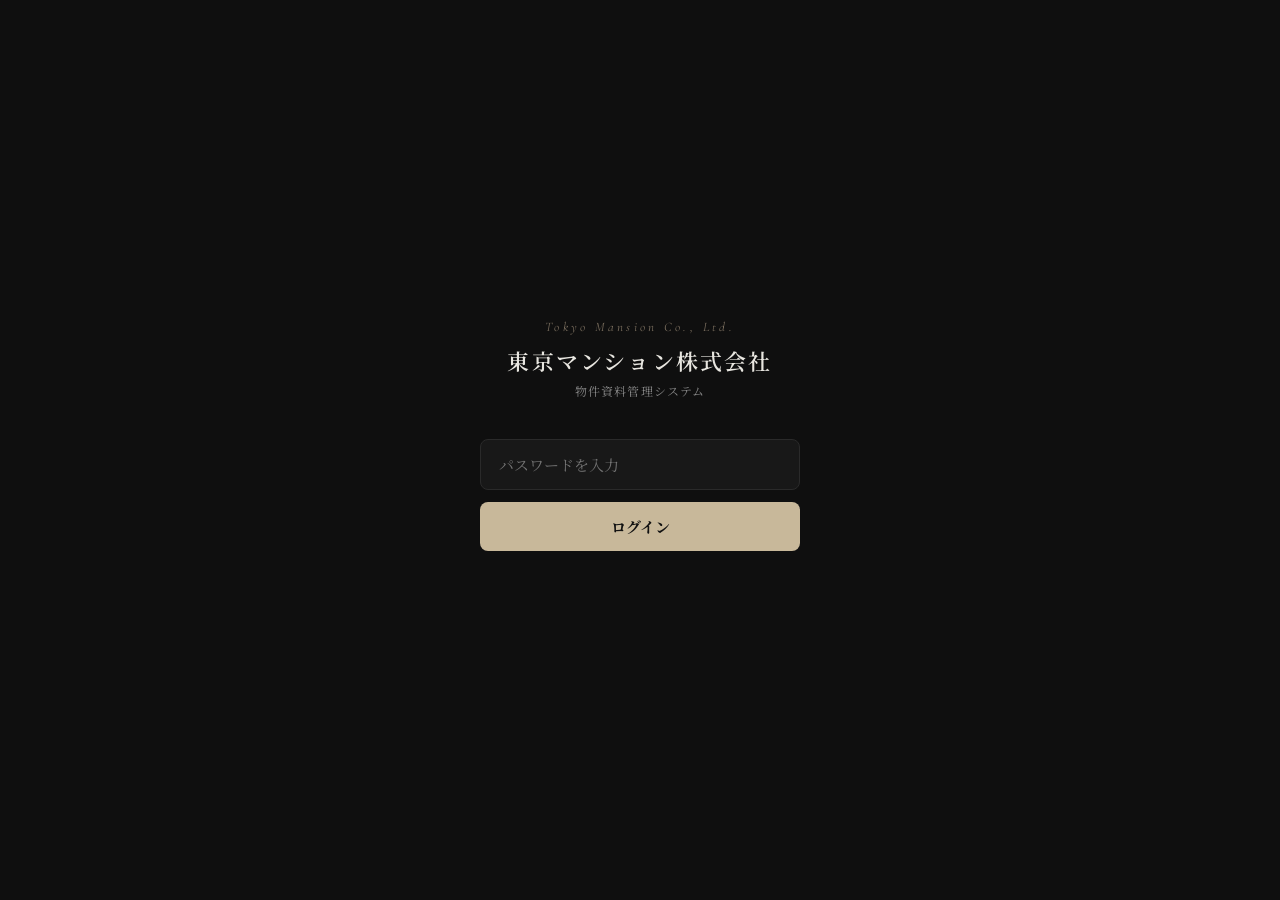
==== index.html @ 8d05dc9c "新Supabase接続とtkms-mansion-*テーブル名に更新" ====
<!DOCTYPE html>
<html lang="ja">
<head>
<meta charset="UTF-8">
<meta name="viewport" content="width=device-width, initial-scale=1.0">
<title>管理画面 — 東京マンション株式会社</title>
<link href="https://fonts.googleapis.com/css2?family=Noto+Serif+JP:wght@300;400;600;700&family=Cormorant+Garamond:ital,wght@0,300;0,400;1,300;1,400&display=swap" rel="stylesheet">
<style>
*{box-sizing:border-box;margin:0;padding:0}
:root{--bg:#0f0f0f;--surface:#181818;--surface2:#222;--border:#2a2a2a;--gold:#c8b89a;--gold-dim:#7a6e5e;--text:#e8e6e0;--text-dim:#888;--green:#4caf7d;--red:#e07070}
body{background:var(--bg);font-family:'Noto Serif JP','游明朝',serif;color:var(--text);min-height:100vh}
#pw-screen{position:fixed;inset:0;background:var(--bg);display:flex;flex-direction:column;align-items:center;justify-content:center;z-index:999;padding:24px}
.pw-logo{font-family:'Cormorant Garamond',serif;font-style:italic;font-size:13px;color:var(--gold-dim);letter-spacing:0.25em;margin-bottom:10px}
.pw-name{font-size:22px;font-weight:600;letter-spacing:0.1em;margin-bottom:6px}
.pw-sub{font-size:12px;color:var(--text-dim);letter-spacing:0.1em;margin-bottom:40px}
.pw-box{width:100%;max-width:320px;display:flex;flex-direction:column;gap:12px}
.pw-input{background:var(--surface);border:1px solid var(--border);border-radius:8px;padding:14px 18px;font-size:15px;color:var(--text);font-family:inherit;outline:none}
.pw-input:focus{border-color:var(--gold-dim)}
.pw-btn{background:var(--gold);border:none;border-radius:8px;padding:14px;font-size:15px;color:#111;font-family:inherit;font-weight:700;cursor:pointer}
.pw-btn:hover{opacity:0.88}
.pw-err{font-size:13px;color:var(--red);text-align:center;min-height:18px}
#app{display:none;flex-direction:column;min-height:100vh}
#topbar{background:#111;border-bottom:1px solid var(--border);padding:0 24px;height:54px;display:flex;align-items:center;justify-content:space-between;position:sticky;top:0;z-index:50}
.topbar-jp{font-size:14px;font-weight:600;letter-spacing:0.08em}
.topbar-right{display:flex;gap:10px}
.btn-new{background:var(--gold);border:none;border-radius:6px;padding:8px 18px;font-size:13px;color:#111;font-family:inherit;font-weight:700;cursor:pointer}
.btn-new:hover{opacity:0.88}
.btn-logout{background:none;border:1px solid var(--border);border-radius:6px;padding:8px 14px;font-size:12px;color:var(--text-dim);font-family:inherit;cursor:pointer}
.btn-logout:hover{border-color:var(--text-dim);color:var(--text)}
#main{flex:1;padding:28px 24px}
.sec-label{font-size:11px;color:var(--gold-dim);letter-spacing:0.2em;margin-bottom:18px;font-style:italic}
#prop-grid{display:grid;grid-template-columns:repeat(auto-fill,minmax(260px,1fr));gap:14px}
.prop-card{background:var(--surface);border:1px solid var(--border);border-radius:10px;padding:18px;display:flex;flex-direction:column;gap:8px}
.prop-card:hover{border-color:var(--gold-dim)}
.prop-name{font-size:15px;font-weight:600;letter-spacing:0.05em}
.prop-meta{font-size:11px;color:var(--text-dim);display:flex;flex-direction:column;gap:3px}
.prop-actions{display:flex;gap:8px;margin-top:4px}
.btn-url{background:var(--surface2);border:1px solid var(--border);border-radius:5px;padding:5px 12px;font-size:11px;color:var(--text-dim);font-family:inherit;cursor:pointer}
.btn-url:hover{border-color:var(--gold-dim);color:var(--gold)}
.btn-del{background:none;border:1px solid var(--border);border-radius:5px;padding:5px 12px;font-size:11px;color:var(--text-dim);font-family:inherit;cursor:pointer}
.btn-del:hover{border-color:var(--red);color:var(--red)}
.empty{color:var(--text-dim);font-size:14px;padding:40px 0;text-align:center;grid-column:1/-1}
#overlay{position:fixed;inset:0;background:rgba(0,0,0,0.75);z-index:200;display:none;align-items:flex-start;justify-content:center;padding:20px;overflow-y:auto}
#overlay.open{display:flex}
#modal{background:var(--surface);border:1px solid var(--border);border-radius:14px;width:100%;max-width:560px;padding:28px;margin:auto;display:flex;flex-direction:column;gap:16px}
.modal-title{font-size:17px;font-weight:600;letter-spacing:0.06em}
.modal-sub{font-size:12px;color:var(--text-dim);margin-top:-10px}
.f-label{font-size:12px;color:var(--text-dim);letter-spacing:0.08em;margin-bottom:6px;display:block}
.f-input{width:100%;background:var(--bg);border:1px solid var(--border);border-radius:7px;padding:11px 14px;font-size:14px;color:var(--text);font-family:inherit;outline:none}
.f-input:focus{border-color:var(--gold-dim)}
.f-hint{font-size:11px;color:var(--text-dim);margin-top:5px}
.dz{border:2px dashed var(--border);border-radius:10px;padding:22px;text-align:center;cursor:pointer;position:relative;transition:border-color 0.2s}
.dz:hover,.dz.over{border-color:var(--gold-dim);background:rgba(200,184,154,0.04)}
.dz input[type=file]{position:absolute;inset:0;opacity:0;cursor:pointer;width:100%;height:100%}
.dz-icon{font-size:22px;margin-bottom:8px}
.dz-text{font-size:13px;color:var(--text-dim)}
.dz-text strong{color:var(--gold);display:block;font-size:11px;margin-top:3px}
.badge{display:none;background:var(--surface2);border-radius:6px;padding:7px 12px;font-size:12px;color:var(--green);margin-top:8px}
.badge.show{display:block}
.status-wrap{display:none;flex-direction:column;gap:8px;background:var(--bg);border-radius:8px;padding:14px}
.s-row{display:flex;align-items:center;gap:10px;font-size:13px;color:var(--text-dim)}
.s-dot{width:8px;height:8px;border-radius:50%;background:var(--border);flex-shrink:0;transition:background 0.3s}
.s-dot.active{background:var(--gold);animation:pulse 1s infinite}
.s-dot.done{background:var(--green)}
.s-dot.error{background:var(--red)}
@keyframes pulse{0%,100%{opacity:1}50%{opacity:0.4}}
.prog-wrap{display:none;margin-top:8px}
.prog-wrap.show{display:block}
.prog-bg{background:var(--border);border-radius:99px;height:4px;overflow:hidden}
.prog-fill{height:100%;border-radius:99px;background:linear-gradient(90deg,var(--gold-dim),var(--gold));width:0%;transition:width 0.5s ease}
.prog-lbl{font-size:11px;color:var(--gold-dim);letter-spacing:0.06em;margin-top:5px;text-align:right}
.modal-actions{display:flex;gap:10px}
.btn-gen{flex:1;background:var(--gold);border:none;border-radius:8px;padding:13px;font-size:14px;color:#111;font-family:inherit;font-weight:700;cursor:pointer;letter-spacing:0.08em}
.btn-gen:hover{opacity:0.88}
.btn-gen:disabled{opacity:0.4;cursor:default}
.btn-cancel{background:none;border:1px solid var(--border);border-radius:8px;padding:13px 18px;font-size:13px;color:var(--text-dim);font-family:inherit;cursor:pointer}
.btn-cancel:hover{border-color:var(--text-dim);color:var(--text)}
.result{display:none;background:var(--bg);border:1px solid var(--green);border-radius:8px;padding:14px;flex-direction:column;gap:10px}
.result.show{display:flex}
.result-title{font-size:13px;color:var(--green);letter-spacing:0.06em}
.result-url{font-size:12px;color:var(--text-dim);word-break:break-all;background:var(--surface2);padding:8px 10px;border-radius:5px;font-family:monospace}
.btn-copy{background:var(--green);border:none;border-radius:6px;padding:8px 16px;font-size:12px;color:#fff;font-family:inherit;font-weight:700;cursor:pointer}
#toast{position:fixed;bottom:28px;left:50%;transform:translateX(-50%) translateY(16px);background:#222;border:1px solid var(--border);border-radius:8px;padding:11px 22px;font-size:13px;color:var(--text);opacity:0;transition:all 0.3s;z-index:500;pointer-events:none;white-space:nowrap}
#toast.show{opacity:1;transform:translateX(-50%) translateY(0)}
@media(max-width:600px){#topbar{padding:0 16px}#main{padding:20px 16px}#modal{padding:20px 16px}#prop-grid{grid-template-columns:1fr}}
</style>
</head>
<body>

<div id="pw-screen">
  <div class="pw-logo">Tokyo Mansion Co., Ltd.</div>
  <div class="pw-name">東京マンション株式会社</div>
  <div class="pw-sub">物件資料管理システム</div>
  <div class="pw-box">
    <input class="pw-input" type="password" id="pw-input" placeholder="パスワードを入力">
    <button class="pw-btn" id="pw-btn">ログイン</button>
    <div class="pw-err" id="pw-err"></div>
  </div>
</div>

<div id="app">
  <div id="topbar">
    <div class="topbar-jp">東京マンション株式会社</div>
    <div class="topbar-right">
      <button class="btn-new" id="btn-new">＋ 新規作成</button>
      <button class="btn-logout" id="btn-logout">ログアウト</button>
    </div>
  </div>
  <div id="main">
    <div class="sec-label">Property List — 物件一覧</div>
    <div id="prop-grid"><div class="empty">読み込み中…</div></div>
  </div>
</div>

<div id="overlay">
  <div id="modal">
    <div class="modal-title">新規物件資料を作成</div>
    <div class="modal-sub">参考ページURLから写真・物件情報を取得し、高品質なLP資料を自動生成します</div>

    <div>
      <label class="f-label">① 参考ページURL <span style="color:var(--red)">*必須</span></label>
      <input class="f-input" type="url" id="prop-url" placeholder="https://tokyomansions.jp/... または https://suumo.jp/...">
      <div class="f-hint">御社HP・SUUMOなどの物件詳細ページ（写真・物件情報を自動取得）</div>
    </div>

    <div>
      <label class="f-label">② マイソク <span style="color:var(--text-dim)">（任意）</span></label>
      <div class="dz" id="dz-m">
        <input type="file" id="f-maisoku" accept=".pdf,image/*">
        <div class="dz-icon">📄</div>
        <div class="dz-text">クリックまたはドラッグ＆ドロップ<strong>PDF / JPG / PNG</strong></div>
      </div>
      <div class="badge" id="badge-m"></div>
      <div class="f-hint">未アップロードの場合、参考ページの情報をAIが整理します</div>
    </div>

    <div>
      <label class="f-label">③ 間取り図 <span style="color:var(--text-dim)">（任意）</span></label>
      <div class="dz" id="dz-f">
        <input type="file" id="f-madori" accept="image/*">
        <div class="dz-icon">📐</div>
        <div class="dz-text">クリックまたはドラッグ＆ドロップ<strong>JPG / PNG</strong></div>
      </div>
      <div class="badge" id="badge-f"></div>
      <div class="f-hint">未アップロードの場合、参考ページから間取り画像を自動取得します</div>
    </div>

    <div class="status-wrap" id="status-wrap">
      <div class="s-row"><div class="s-dot" id="d1"></div><span id="l1">参考ページを取得中…</span></div>
      <div class="s-row"><div class="s-dot" id="d2"></div><span id="l2">写真・物件情報を抽出中…</span></div>
      <div class="s-row"><div class="s-dot" id="d3"></div><span id="l3">AIが資料を生成中…</span></div>
      <div class="s-row"><div class="s-dot" id="d4"></div><span id="l4">Supabaseに保存中…</span></div>
      <div class="prog-wrap" id="prog-wrap">
        <div class="prog-bg"><div class="prog-fill" id="prog-fill"></div></div>
        <div class="prog-lbl" id="prog-lbl"></div>
      </div>
    </div>

    <div class="modal-actions">
      <button class="btn-cancel" id="btn-cancel">キャンセル</button>
      <button class="btn-gen" id="btn-gen">✦ AI生成を開始</button>
    </div>

    <div class="result" id="result">
      <div class="result-title">✓ 生成完了！顧客に送るURLをコピーしてください</div>
      <div class="result-url" id="result-url"></div>
      <button class="btn-copy" id="btn-copy">URLをコピー</button>
    </div>
  </div>
</div>

<div id="toast"></div>

<script>
var SUPABASE_URL = 'https://bypticegujbxgvcctkju.supabase.co';
var SUPABASE_ANON = 'eyJhbGciOiJIUzI1NiIsInR5cCI6IkpXVCJ9.eyJpc3MiOiJzdXBhYmFzZSIsInJlZiI6ImJ5cHRpY2VndWpieGd2Y2N0a2p1Iiwicm9sZSI6ImFub24iLCJpYXQiOjE3ODE0NzA3OTUsImV4cCI6MjA5NzA0Njc5NX0.4fzXRVUYKzkDDmOzEiq3PP0Wk8ZujdD7AJAYivnWgbc';
var TABLE_PROPERTIES = 'tkms-mansion-properties';
var STORAGE_BUCKET = 'tkms-mansion-images';
var SITE_URL = 'https://tkms-mansion.netlify.app';
var ADMIN_PW = 'tkms0303';

// 認証
document.getElementById('pw-btn').addEventListener('click', login);
document.getElementById('pw-input').addEventListener('keydown', function(e){ if(e.key==='Enter') login(); });
function login(){
  var v = document.getElementById('pw-input').value;
  if(v === ADMIN_PW){
    sessionStorage.setItem('auth','1');
    document.getElementById('pw-screen').style.display='none';
    document.getElementById('app').style.display='flex';
    loadProps();
  } else {
    document.getElementById('pw-err').textContent='パスワードが違います';
    document.getElementById('pw-input').value='';
  }
}
document.getElementById('btn-logout').addEventListener('click', function(){ sessionStorage.removeItem('auth'); location.reload(); });
if(sessionStorage.getItem('auth')==='1'){
  document.getElementById('pw-screen').style.display='none';
  document.getElementById('app').style.display='flex';
  loadProps();
}

// Supabase
var SBH = {'apikey':SUPABASE_ANON,'Authorization':'Bearer '+SUPABASE_ANON,'Content-Type':'application/json','Prefer':'return=representation'};
async function sbGet(t,q){ var r=await fetch(SUPABASE_URL+'/rest/v1/'+t+'?'+(q||'')+'&order=created_at.desc',{headers:SBH}); return r.json(); }
async function sbPost(t,d){ var r=await fetch(SUPABASE_URL+'/rest/v1/'+t,{method:'POST',headers:SBH,body:JSON.stringify(d)}); var j=await r.json(); return Array.isArray(j)?j[0]:j; }
async function sbDel(t,id){ await fetch(SUPABASE_URL+'/rest/v1/'+t+'?id=eq.'+id,{method:'DELETE',headers:SBH}); }
async function uploadImg(file,path){
  try{
    var r=await fetch(SUPABASE_URL+'/storage/v1/object/'+STORAGE_BUCKET+'/'+path,{method:'POST',headers:{'apikey':SUPABASE_ANON,'Authorization':'Bearer '+SUPABASE_ANON,'Content-Type':file.type||'image/jpeg','x-upsert':'true'},body:file});
    if(!r.ok) return '';
    return SUPABASE_URL+'/storage/v1/object/public/'+STORAGE_BUCKET+'/'+path;
  }catch(e){ return ''; }
}

// 物件一覧
async function loadProps(){
  var data=await sbGet(TABLE_PROPERTIES,'select=id,name,address,created_at');
  var grid=document.getElementById('prop-grid');
  if(!data||!data.length){ grid.innerHTML='<div class="empty">まだ物件がありません。「＋ 新規作成」から追加してください。</div>'; return; }
  grid.innerHTML=data.map(function(p){
    return '<div class="prop-card"><div class="prop-name">'+esc(p.name||'無題')+'</div><div class="prop-meta"><span>'+esc(p.address||'―')+'</span><span>'+fmtDate(p.created_at)+'</span></div><div class="prop-actions"><button class="btn-url" onclick="copyUrl(\''+p.id+'\')">URLをコピー</button><button class="btn-del" onclick="delProp(\''+p.id+'\')">削除</button></div></div>';
  }).join('');
}
function copyUrl(id){ navigator.clipboard.writeText(SITE_URL+'/property.html?id='+id).then(function(){ toast('URLをコピーしました'); }); }
async function delProp(id){ if(!confirm('削除しますか？')) return; await sbDel(TABLE_PROPERTIES,id); toast('削除しました'); loadProps(); }

// モーダル
var maisokuFile=null, madoriFile=null;
document.getElementById('btn-new').addEventListener('click', openModal);
document.getElementById('btn-cancel').addEventListener('click', closeModal);
document.getElementById('overlay').addEventListener('click', function(e){ if(e.target===this) closeModal(); });
function openModal(){ resetModal(); document.getElementById('overlay').classList.add('open'); }
function closeModal(){ document.getElementById('overlay').classList.remove('open'); }
function resetModal(){
  maisokuFile=null; madoriFile=null;
  document.getElementById('prop-url').value='';
  document.getElementById('f-maisoku').value='';
  document.getElementById('f-madori').value='';
  document.getElementById('badge-m').className='badge';
  document.getElementById('badge-f').className='badge';
  document.getElementById('status-wrap').style.display='none';
  document.getElementById('result').className='result';
  document.getElementById('btn-gen').disabled=false;
  [1,2,3,4].forEach(function(n){ document.getElementById('d'+n).className='s-dot'; });
  stopProg();
}

document.getElementById('f-maisoku').addEventListener('change', function(){
  if(!this.files[0]) return;
  maisokuFile=this.files[0];
  document.getElementById('badge-m').textContent='✓ '+maisokuFile.name;
  document.getElementById('badge-m').className='badge show';
});
document.getElementById('f-madori').addEventListener('change', function(){
  if(!this.files[0]) return;
  madoriFile=this.files[0];
  document.getElementById('badge-f').textContent='✓ '+madoriFile.name;
  document.getElementById('badge-f').className='badge show';
});
['m','f'].forEach(function(key){
  var dz=document.getElementById('dz-'+key);
  dz.addEventListener('dragover',function(e){ e.preventDefault(); dz.classList.add('over'); });
  dz.addEventListener('dragleave',function(){ dz.classList.remove('over'); });
  dz.addEventListener('drop',function(e){
    e.preventDefault(); dz.classList.remove('over');
    var f=e.dataTransfer.files[0]; if(!f) return;
    if(key==='m'){ maisokuFile=f; document.getElementById('badge-m').textContent='✓ '+f.name; document.getElementById('badge-m').className='badge show'; }
    else { madoriFile=f; document.getElementById('badge-f').textContent='✓ '+f.name; document.getElementById('badge-f').className='badge show'; }
  });
});

// プログレス
var _pt=null, _pv=0;
var _msgs=[[10,'マイソクを読み取り中…'],[25,'物件情報を解析中…'],[40,'設備・リノベを整理中…'],[55,'LP前半を生成中…'],[70,'LP後半を生成中…'],[85,'仕上げ中…']];
function startProg(){ _pv=0; var step=0; document.getElementById('prog-wrap').classList.add('show'); setProg(0,'解析中…'); _pt=setInterval(function(){ if(step<_msgs.length){ var t=_msgs[step][0],l=_msgs[step][1]; if(_pv<t){_pv=Math.min(_pv+1,t);setProg(_pv,l);}else{step++;} }else{_pv=Math.min(_pv+0.2,95);setProg(_pv,'もうすぐ完成…');} },250); }
function setProg(p,l){ document.getElementById('prog-fill').style.width=p+'%'; document.getElementById('prog-lbl').textContent=l; }
function stopProg(){ if(_pt){clearInterval(_pt);_pt=null;} document.getElementById('prog-wrap').classList.remove('show'); _pv=0; }
function dot(n,s){ document.getElementById('d'+n).className='s-dot '+s; }

// 生成
document.getElementById('btn-gen').addEventListener('click', generate);
async function generate(){
  var url=document.getElementById('prop-url').value.trim();
  if(!url){ toast('① 参考ページURLを入力してください'); return; }

  document.getElementById('btn-gen').disabled=true;
  document.getElementById('status-wrap').style.display='flex';
  document.getElementById('result').className='result';

  try {
    dot(1,'active');
    var pageHtml=await fetchPage(url);
    dot(1,'done');

    dot(2,'active');
    var parsed=parseReferencePage(pageHtml, url);
    if(!parsed.photos.length) throw new Error('参考ページから写真を取得できませんでした');
    var galleryPhotos=parsed.photos.filter(function(p){ return !p.isMadori; });
    var photoUrls=galleryPhotos.map(function(p){ return p.url; });

    var ts=Date.now();
    var madoriUrl='';
    if(madoriFile){
      var ext=madoriFile.name.split('.').pop();
      madoriUrl=await uploadImg(madoriFile, ts+'-madori.'+ext);
    } else if(parsed.madoriUrl){
      madoriUrl=parsed.madoriUrl;
    } else {
      throw new Error('間取り図が見つかりません。参考ページに間取りがない場合はアップロードしてください');
    }
    if(!madoriUrl) throw new Error('間取り図の保存に失敗しました');
    dot(2,'done');

    dot(3,'active');
    startProg();
    var mb64=null, fb64=null, mtype='', ftype='';
    if(maisokuFile){
      mb64=await toB64(maisokuFile);
      mtype=maisokuFile.type||'image/jpeg';
    }
    if(madoriFile){
      fb64=await toB64(madoriFile);
      ftype=madoriFile.type||'image/jpeg';
    }
    var propInfo=await extractInfo(mb64, mtype, fb64, ftype, pageHtml, photoUrls, parsed.pageInfo, parsed.source, parsed);
    var sections=await genLP(propInfo, photoUrls, madoriUrl, galleryPhotos);
    var html=buildLP(propInfo, photoUrls, madoriUrl, sections);
    stopProg();
    dot(3,'done');

    dot(4,'active');
    var saved=await sbPost(TABLE_PROPERTIES,{name:propInfo.name||'物件資料',address:propInfo.address||'',html_content:html});
    dot(4,'done');

    var resultUrl=SITE_URL+'/property.html?id='+saved.id;
    document.getElementById('result-url').textContent=resultUrl;
    document.getElementById('result').className='result show';
    loadProps();

  } catch(err) {
    console.error(err);
    toast('エラー: '+err.message);
    [1,2,3,4].forEach(function(n){ if(document.getElementById('d'+n).classList.contains('active')) dot(n,'error'); });
    document.getElementById('btn-gen').disabled=false;
    stopProg();
  }
}

// ページ取得
async function fetchPage(url){
  var r=await fetch('/.netlify/functions/fetch-url',{method:'POST',headers:{'Content-Type':'application/json'},body:JSON.stringify({url:url})});
  if(!r.ok){
    var e=await r.json().catch(function(){return{};});
    throw new Error(e.error||('ページ取得失敗('+r.status+')'));
  }
  var d=await r.json();
  return d.html||'';
}

function detectPageSource(url){
  try{
    var h=new URL(url).hostname.replace(/^www\./,'');
    if(h.includes('suumo.jp')) return 'suumo';
    if(h.includes('tokyomansions.jp')) return 'tokyomansions';
  }catch(e){}
  return 'generic';
}

function decodeHtml(s){
  return String(s||'').replace(/&amp;/g,'&').replace(/&lt;/g,'<').replace(/&gt;/g,'>').replace(/&#39;/g,"'").replace(/&quot;/g,'"');
}

function cleanCell(s){
  return decodeHtml(String(s||'').replace(/<[^>]+>/g,' ')).replace(/\s+/g,' ').replace(/ヒント/g,'').trim();
}

function cleanPageText(html, source){
  var t=html.replace(/<script[\s\S]*?<\/script>/gi,'').replace(/<style[\s\S]*?<\/style>/gi,'');
  t=t.replace(/<[^>]+>/g,' ').replace(/\s+/g,' ').trim();
  return t.substring(0, source==='suumo' ? 12000 : 8000);
}

function suumoPhotoUrl(srcEnc, w, h){
  return 'https://img01.suumo.com/jj/resizeImage?src='+srcEnc+'&w='+(w||800)+'&h='+(h||600);
}

function suumoLabelFromText(lbl){
  var s=cleanCell(lbl);
  if(!s) return '';
  if(s.indexOf('間取')>=0) return '間取り';
  if(s.indexOf('外観')>=0||s.indexOf('外観写真')>=0) return '外観';
  if(s.indexOf('リビング')>=0||s.indexOf('LDK')>=0) return 'リビング';
  if(s.indexOf('キッチン')>=0) return 'キッチン';
  if(s.indexOf('浴室')>=0) return '浴室';
  if(s.indexOf('洗面')>=0) return '洗面台';
  if(s.indexOf('トイレ')>=0) return 'トイレ';
  if(s.indexOf('バルコニー')>=0) return 'バルコニー';
  if(s.indexOf('眺望')>=0) return '眺望';
  if(s.indexOf('洋室')>=0||s.indexOf('居室')>=0) return '洋室';
  if(s.indexOf('和室')>=0) return '和室';
  if(s.indexOf('収納')>=0) return '収納';
  if(s.indexOf('エントランス')>=0) return 'エントランス';
  return s.substring(0,12);
}

function suumoFallbackLabel(fileName){
  var n=(fileName.match(/_(\d{4})\./)||[])[1];
  var map={'0001':'間取り','0002':'リビング','0003':'外観','0004':'眺望','0005':'キッチン','0006':'浴室','0007':'洋室','0008':'洗面台','0009':'バルコニー','0010':'トイレ'};
  return map[n]||'その他';
}

function extractSuumoPhotos(html){
  var photos=[], seen={}, madoriUrl='';
  var re=/resizeImage\?src=([^&"']+?)&(?:amp;)?w=(\d+)(?:&(?:amp;)?h=\d+)?(?:[,}]([^"'\s<>}]*))?/gi, m;
  while((m=re.exec(html))!==null){
    var srcEnc=m[1], w=parseInt(m[2],10)||500, lblRaw=m[3]||'';
    var srcDec=decodeHtml(srcEnc);
    var fileKey=(srcDec.match(/([^/]+\.jpg)/i)||[])[1]||srcDec;
    if(seen[fileKey]) continue;
    seen[fileKey]=1;
    var label=suumoLabelFromText(lblRaw)||suumoFallbackLabel(fileKey);
    var isMadori=label==='間取り'||/_0001\./i.test(fileKey);
    var url=suumoPhotoUrl(srcEnc, Math.max(w,800), 600);
    if(isMadori){
      madoriUrl=url;
      photos.push({url:url,label:'間取り',isMadori:true});
    } else {
      photos.push({url:url,label:label,isMadori:false});
    }
  }
  if(!photos.length){
    var re2=/https?:\/\/img\d+\.suumo\.com\/jj\/resizeImage\?src=[^"'<>\s]+/gi, m2;
    while((m2=re2.exec(html))!==null){
      var u=decodeHtml(m2[0]).replace(/&w=\d+.*/,'')+'&w=800&h=600';
      var fk=(u.match(/([^/%]+\.jpg)/i)||[])[1]||u;
      if(seen[fk]) continue;
      seen[fk]=1;
      var lb=suumoFallbackLabel(fk);
      var im=lb==='間取り'||/_0001\./i.test(fk);
      if(im) madoriUrl=u;
      photos.push({url:u,label:lb,isMadori:im});
    }
  }
  return {photos:photos, madoriUrl:madoriUrl};
}

function extractTokyoMansionPhotos(html){
  var urls=[], seen={};
  var re=/https?:\/\/[^\s"'<>]+?\.(jpg|jpeg|png|webp)/gi, m;
  while((m=re.exec(html))!==null){
    var u=m[0];
    if(seen[u]) continue; seen[u]=1;
    if(u.includes('neibour')||u.includes('logo')||u.includes('icon')||u.includes('btn')||u.includes('banner')||u.includes('images_satis')||u.includes('ttl')||u.includes('top/')||u.includes('.gif')) continue;
    urls.push(u);
  }
  return urls.map(function(u,i){ return {url:u,label:'',isMadori:/madori|間取|floor/i.test(u)}; });
}

function parseSuumoNeighbors(html){
  var neighbors=[], block=html.match(/周辺環境[\s\S]{0,12000}/i);
  if(!block) return neighbors;
  var chunk=block[0].replace(/<script[\s\S]*?<\/script>/gi,'');
  var re=/<dt[^>]*>([\s\S]*?)<\/dt>\s*<dd[^>]*>([\s\S]*?)<\/dd>/gi, m;
  var catMap={};
  while((m=re.exec(chunk))!==null){
    var cat=cleanCell(m[1]), item=cleanCell(m[2]);
    if(!cat||!item) continue;
    if(!catMap[cat]) catMap[cat]=[];
    catMap[cat].push(item);
  }
  if(!Object.keys(catMap).length){
    var lines=chunk.replace(/<[^>]+>/g,'\n').split('\n').map(function(l){return l.trim();}).filter(Boolean);
    var cur='';
    lines.forEach(function(l){
      if(/^(スーパー|コンビニ|ドラッグストア|中学校|小学校|幼稚園|保育園|郵便局|銀行|警察)/.test(l) && l.length<20){ cur=l; if(!catMap[cur]) catMap[cur]=[]; }
      else if(cur && l.indexOf('：')>=0) catMap[cur].push(l);
    });
  }
  Object.keys(catMap).forEach(function(cat){
    if(catMap[cat].length) neighbors.push({cat:cat, items:catMap[cat].slice(0,6)});
  });
  return neighbors.slice(0,8);
}

function parseSuumoInfo(html){
  var info={};
  var h1=html.match(/<h1[^>]*>([\s\S]*?)<\/h1>/i);
  if(h1){
    var t=cleanCell(h1[1]);
    var pm=t.match(/(\d+(?:\.\d+)?)\s*万円/);
    var mm=t.match(/（([^）]+)）/);
    var nm=t.match(/^(.+?)\s+\d+/);
    if(nm) info.name=nm[1].trim();
    if(pm) info.price=pm[1]+'万円';
    if(mm) info.madori=mm[1];
  }
  var re=/<th[^>]*>([\s\S]*?)<\/th>\s*<td[^>]*>([\s\S]*?)<\/td>/gi, m;
  while((m=re.exec(html))!==null){
    var k=cleanCell(m[1]), v=cleanCell(m[2]);
    if(!k||!v||v==='-'||v==='―') continue;
    if(k.indexOf('物件名')>=0) info.name=v;
    else if(k.indexOf('価格')>=0) info.price=(v.match(/\d+(?:\.\d+)?万円/)||[])[0]||v;
    else if(k.indexOf('間取')>=0) info.madori=v;
    else if(k.indexOf('専有面積')>=0) info.menseki=v;
    else if(k.indexOf('その他面積')>=0||k.indexOf('バルコニー')>=0) info.balcony=v.replace(/.*：/,'').trim()||v;
    else if(k.indexOf('構造')>=0||k.indexOf('所在階')>=0) info.kozo=v;
    else if(k.indexOf('築')>=0||k.indexOf('完成')>=0) info.chiku=v;
    else if(k.indexOf('管理費')>=0) info.kanrihi=v;
    else if(k.indexOf('修繕積立')>=0) info.shuzenhk=v;
    else if(k.indexOf('駐車')>=0) info.parking=v;
    else if(k.indexOf('住所')>=0||k.indexOf('所在地')>=0) info.address=v.split('[')[0].trim();
    else if(k.indexOf('交通')>=0) info.koutu=v;
  }
  var feat=html.match(/特徴ピックアップ[\s\S]{0,1200}/i);
  if(feat){
    var ftxt=cleanCell(feat[0].replace(/特徴ピックアップ/i,''));
    if(ftxt) info.setubi=ftxt.split(/\s*\/\s*/).filter(Boolean).join('\n');
  }
  var desc=html.match(/<h3[^>]*>[\s\S]*?<\/h3>\s*<div[^>]*>([\s\S]{0,2500})/i);
  if(desc){
    var dtxt=cleanCell(desc[1]);
    if(dtxt.length>40) info._featureText=dtxt.substring(0,1200);
  }
  info.neighbors=parseSuumoNeighbors(html);
  return info;
}

function parseTokyoMansionInfo(html){
  var info={};
  var title=html.match(/<title[^>]*>([\s\S]*?)<\/title>/i);
  if(title) info.name=cleanCell(title[1]).split('|')[0].split('—')[0].trim();
  var re=/<th[^>]*>([\s\S]*?)<\/th>\s*<td[^>]*>([\s\S]*?)<\/td>/gi, m;
  while((m=re.exec(html))!==null){
    var k=cleanCell(m[1]), v=cleanCell(m[2]);
    if(!k||!v) continue;
    if(/物件名|名称/.test(k)) info.name=v;
    else if(/価格|販売/.test(k)) info.price=v;
    else if(/間取/.test(k)) info.madori=v;
    else if(/専有|面積/.test(k)) info.menseki=v;
    else if(/住所|所在地/.test(k)) info.address=v;
    else if(/交通|アクセス/.test(k)) info.koutu=v;
    else if(/築/.test(k)) info.chiku=v;
    else if(/管理費/.test(k)) info.kanrihi=v;
    else if(/修繕/.test(k)) info.shuzenhk=v;
    else if(/駐車/.test(k)) info.parking=v;
    else if(/構造/.test(k)) info.kozo=v;
  }
  return info;
}

function parseReferencePage(html, url){
  var source=detectPageSource(url);
  var result={source:source, photos:[], madoriUrl:'', pageInfo:{}};
  if(source==='suumo'){
    var sp=extractSuumoPhotos(html);
    result.photos=sp.photos;
    result.madoriUrl=sp.madoriUrl;
    result.pageInfo=parseSuumoInfo(html);
  } else {
    result.photos=extractTokyoMansionPhotos(html);
    result.madoriUrl=(result.photos.find(function(p){return p.isMadori;})||{}).url||'';
    result.pageInfo=parseTokyoMansionInfo(html);
    if(!result.photos.length){
      var urls=extractPhotoUrlsLegacy(html);
      result.photos=urls.map(function(u){ return {url:u,label:'',isMadori:false}; });
    }
  }
  return result;
}

function extractPhotoUrlsLegacy(html){
  var urls=[], seen={};
  var re=/https?:\/\/[^\s"'<>]+?\.(jpg|jpeg|png|webp)/gi, m;
  while((m=re.exec(html))!==null){
    var u=m[0];
    if(seen[u]) continue; seen[u]=1;
    if(u.includes('logo')||u.includes('icon')||u.includes('btn')||u.includes('banner')||u.includes('.gif')) continue;
    urls.push(u);
  }
  return urls;
}

function mergePageInfo(ai, page){
  if(!page) return ai;
  ['name','address','price','madori','menseki','balcony','kozo','chiku','kanrihi','shuzenhk','parking','koutu','setubi'].forEach(function(k){
    if(page[k] && page[k]!=='-' && page[k]!=='―') ai[k]=page[k];
  });
  if(page.neighbors && page.neighbors.length) ai.neighbors=page.neighbors;
  if(page._featureText){
    if(!ai.area_desc || ai.area_desc==='―') ai.area_desc=page._featureText.substring(0,400);
    if(!ai.reno || ai.reno==='―'){
      var lines=page._featureText.split(/[・\n]/).map(function(s){return s.trim();}).filter(function(s){return s.length>4&&s.length<40;});
      if(lines.length) ai.reno=lines.slice(0,8).join('\n');
    }
  }
  if(page.setubi && (!ai.setubi || ai.setubi==='―')) ai.setubi=page.setubi;
  return ai;
}

// Claude API
async function callClaude(payload){
  var r=await fetch('/.netlify/functions/generate',{method:'POST',headers:{'Content-Type':'application/json'},body:JSON.stringify(payload)});
  if(!r.ok){ var e=await r.json().catch(function(){return{};}); throw new Error(e.error||'HTTP '+r.status); }
  var d=await r.json();
  return d.content.filter(function(b){return b.type==='text';}).map(function(b){return b.text;}).join('');
}

// 物件情報抽出
async function extractInfo(mb64, mtype, fb64, ftype, pageHtml, photoUrls, pageInfo, source, parsed){
  var msgs=[];
  if(mb64){
    if((mtype||'').startsWith('image/')) msgs.push({type:'image',source:{type:'base64',media_type:mtype,data:mb64}});
    else msgs.push({type:'document',source:{type:'base64',media_type:'application/pdf',data:mb64}});
  }
  if(fb64 && ftype && ftype.startsWith('image/')) msgs.push({type:'image',source:{type:'base64',media_type:ftype,data:fb64}});

  var photoHint=photoUrls.slice(0,12).map(function(u,i){return (i+1)+': '+u;}).join(', ');
  var pageSnip=cleanPageText(pageHtml, source);
  var pageJson=JSON.stringify(pageInfo||{}, null, 0);

  var schema='{"name":"物件名","address":"住所","price":"販売価格","madori":"間取り","menseki":"専有面積","balcony":"バルコニー","kozo":"構造・階数","chiku":"築年月","kanrihi":"管理費","shuzenhk":"修繕積立金","parking":"駐車場","koutu":"交通アクセス詳細","reno":"リノベ・物件の魅力（改行区切り）","setubi":"設備仕様（改行区切り）","area_desc":"エリア解説2段落","spots":[{"name":"","desc":""}],"neighbors":[{"cat":"","items":[""]}]}';

  var instruction=mb64
    ? 'マイソクと参考ページ情報を統合しJSONのみ出力。ページから取得済みの数値・表記は優先。帯部分（手数料・免責・宅建番号）は無視。記号禁止。\n'
    : '参考ページの物件情報を読み取りJSONのみ出力。ページから抽出済みの情報を最優先。リノベ情報がなければ設備・特徴から魅力を整理。記号禁止。\n';

  var txt=instruction+schema+'\n\n【ページから抽出済み】\n'+pageJson+'\n\n【参考ページ本文】\n'+pageSnip+'\n\n【写真】\n'+photoHint;
  msgs.push({type:'text',text:txt});

  var res=await callClaude({system:'JSONのみ出力。説明不要。記号禁止。',max_tokens:3500,messages:[{role:'user',content:msgs}]});
  var clean=res.replace(/^```[a-z]*\n?/i,'').replace(/\n?```$/,'').trim();
  try{
    var obj=JSON.parse(clean);
    function strip(v){
      if(typeof v==='string') return v.replace(/[◆◇■□▲△▼▽★☆♦\uFFFD]/g,'').trim();
      if(Array.isArray(v)) return v.map(function(x){ if(x&&typeof x==='object'){Object.keys(x).forEach(function(k){x[k]=strip(x[k]);}); return x;} return strip(x);});
      return v;
    }
    Object.keys(obj).forEach(function(k){obj[k]=strip(obj[k]);});
    return mergePageInfo(obj, pageInfo||{});
  }catch(e){
    var fallback={name:(pageInfo&&pageInfo.name)||'物件資料',address:(pageInfo&&pageInfo.address)||'',price:(pageInfo&&pageInfo.price)||'―',madori:(pageInfo&&pageInfo.madori)||'―',menseki:(pageInfo&&pageInfo.menseki)||'―',balcony:(pageInfo&&pageInfo.balcony)||'―',kozo:(pageInfo&&pageInfo.kozo)||'―',chiku:(pageInfo&&pageInfo.chiku)||'―',kanrihi:(pageInfo&&pageInfo.kanrihi)||'―',shuzenhk:(pageInfo&&pageInfo.shuzenhk)||'―',parking:(pageInfo&&pageInfo.parking)||'―',koutu:(pageInfo&&pageInfo.koutu)||'―',reno:(pageInfo&&pageInfo._featureText)||'―',setubi:(pageInfo&&pageInfo.setubi)||'―',area_desc:'―',spots:[],neighbors:(pageInfo&&pageInfo.neighbors)||[]};
    return mergePageInfo(fallback, pageInfo||{});
  }
}

// LP生成（4回に分割）
async function genLP(p, photoUrls, madoriUrl, galleryPhotos){
  var sys='LP用HTMLのdivのみ出力。CSSクラス適用済み。コードブロック不要。記号◆■禁止。';
  function cl(s){return s.replace(/^```html\n?/i,'').replace(/\n?```$/,'').replace(/[◆◇■□▲△▼▽★☆♦\uFFFD]/g,'').trim();}

  setProg(18,'写真を整理中…');
  var photoList=photoUrls.slice(0,12);
  var labelMap={};
  if(galleryPhotos && galleryPhotos.length){
    galleryPhotos.forEach(function(ph,i){
      if(ph.label) labelMap[i]=ph.label;
    });
  }
  if(Object.keys(labelMap).length<3){
    try{
      var labelRes=await callClaude({system:'JSONのみ出力。',max_tokens:600,messages:[{role:'user',content:
        '不動産写真URLのラベルを推定。選択肢:外観,エントランス,リビング,LDK,キッチン,洋室,和室,浴室,洗面台,トイレ,バルコニー,眺望,収納,その他\n出力:[{"idx":0,"label":"外観"},...]\n\n'+
        photoList.map(function(u,i){return i+':'+u;}).join('\n')
      }]});
      var labeled=JSON.parse(labelRes.replace(/^```[a-z]*\n?/i,'').replace(/\n?```$/,'').trim());
      labeled.forEach(function(l){ if(!labelMap[l.idx]) labelMap[l.idx]=l.label; });
    }catch(e){}
  }

  var mainPhoto='',gaikanPhoto='',otherPhotos=[];
  photoList.forEach(function(u,i){
    var lbl=labelMap[i]||'その他';
    if((lbl==='外観'||lbl==='現地外観写真')&&!gaikanPhoto) gaikanPhoto=u;
    else if((lbl==='リビング'||lbl==='LDK')&&!mainPhoto) mainPhoto=u;
    else otherPhotos.push({url:u,label:lbl});
  });
  if(!mainPhoto) mainPhoto=photoList.find(function(u,i){ return labelMap[i]==='リビング'; })||photoList[0]||'';
  if(!gaikanPhoto) gaikanPhoto=photoList.find(function(u,i){ return labelMap[i]==='外観'; })||photoList[1]||photoList[0]||'';

  // 第1回：メインビジュアル＋キャッチコピー＋間取り
  setProg(32,'メインビジュアル・間取りを生成中…');
  var r1=await callClaude({system:sys,max_tokens:3000,messages:[{role:'user',content:
    '物件:'+p.name+' 間取:'+p.madori+'|'+p.menseki+' リノベ:'+(p.reno||'')+'\n'+
    'メイン写真:'+mainPhoto+' 外観写真:'+gaikanPhoto+'\n\n'+
    '【1】<div id="visual-section" class="section-full fade-in">\n'+
    'visual-wrap(2fr 1fr grid)>visual-main(>img[src='+mainPhoto+'])+visual-sub(>visual-sub-img×2それぞれ>img[src='+gaikanPhoto+']で外観)\n\n'+
    '【2】<div id="reason-section"><div class="section">\n'+
    'section-eyebrow="Why Choose" section-title="この物件を選ぶ理由"（白文字・dark背景）\n'+
    'reason-grid>reason-card×3: この物件の最大の魅力3点をそれぞれreason-icon(絵文字)+reason-label(英語小文字)+reason-title(日本語)+reason-desc(30文字)で。リノベ・立地・設備など。</div></div>\n\n'+
    '【3】<div id="madori-section" class="section fade-in">\n'+
    'section-eyebrow="Floor Plan" section-title="間取り図"\n'+
    'madori-wrap>madori-img(img src="'+madoriUrl+'")+madori-info(madori-spec='+p.madori+'|'+p.menseki+' / madori-desc:この間取りで実現できる暮らし80文字)'
  }]});

  // 第2回：ギャラリー＋アクセス
  setProg(50,'ギャラリー・アクセスを生成中…');
  var r2=await callClaude({system:sys,max_tokens:3000,messages:[{role:'user',content:
    '住所:'+p.address+' アクセス:'+p.koutu+'\n'+
    '写真（ラベル:URL）:\n'+otherPhotos.slice(0,8).map(function(x){return x.label+':'+x.url;}).join('\n')+'\n\n'+
    '【4】<div id="gallery-section" class="section-full fade-in"><div class="inner">\n'+
    'section-eyebrow="Gallery" section-title="物件写真"\n'+
    'slider-wrap>slider-track>slider-slide×'+Math.min(otherPhotos.length,8)+'枚(img[src]+slider-cap>slider-label) / slider-btn.prev(←) / slider-btn.next(→)</div></div>\n\n'+
    '【5】<div id="access-section" class="section fade-in">\n'+
    'section-eyebrow="Access" section-title="交通アクセス"\n'+
    'access-intro(交通利便性を表す1文)\n'+
    'access-list>li×各路線(span.access-dot+strong[路線名・駅名]+徒歩分数)\n'+
    'map-container>iframe src="https://maps.google.com/maps?q='+encodeURIComponent(p.address)+'&output=embed&z=17&hl=ja"'
  }]});

  // 第3回：物件概要＋リノベ・設備
  setProg(68,'物件概要・設備を生成中…');
  var r3=await callClaude({system:sys,max_tokens:3000,messages:[{role:'user',content:
    '所在地:'+p.address+' 物件名:'+p.name+' 価格:'+p.price+' 間取:'+p.madori+' 面積:'+p.menseki+' バルコニー:'+(p.balcony||'―')+' 構造:'+(p.kozo||'―')+' 築:'+(p.chiku||'―')+' 管理費:'+p.kanrihi+' 修繕:'+p.shuzenhk+' 駐車:'+(p.parking||'―')+'\n'+
    'リノベ施工:'+( p.reno||'')+'\n設備:'+( p.setubi||'')+'\n\n'+
    '【6】<div id="spec-section" class="section fade-in">\n'+
    'section-eyebrow="Overview" section-title="物件概要"\n'+
    'spec-table: 全項目tr>td×2。価格のtd2はspan.spec-highlight。不明は―\n\n'+
    '【7】<div id="reno-section" class="section fade-in">\n'+
    'section-eyebrow="Renovation" section-title="リノベーション・設備仕様"\n'+
    'reno-hero>reno-hero-text: キャッチコピー1文（emタグで強調語を1つ）\n'+
    'equip-list(2列grid): 施工項目と設備を全て<div class="equip-item">テキスト</div>。1改行=1div。他テキスト禁止。'
  }]});

  // 第4回：エリア＋施設＋スポット＋CTA
  setProg(84,'エリア・CTAを生成中…');
  var r4=await callClaude({system:sys,max_tokens:3000,messages:[{role:'user',content:
    'エリア:'+p.area_desc+'\n施設:'+JSON.stringify(p.neighbors)+'\nスポット:'+JSON.stringify(p.spots)+'\n\n'+
    '【8】<div id="area-section" class="section fade-in">: section-eyebrow="Area" section-title="エリア解説" / area-block×2(area-block-title+area-text)\n'+
    '【9】<div id="facility-section" class="section fade-in">: section-eyebrow="Facilities" section-title="周辺施設" / facility-grid(facility-cat+facility-list li)\n'+
    '【10】<div id="spot-section" class="section fade-in">: section-eyebrow="Highlights" section-title="注目スポット" / spot-card×3(spot-name+spot-desc)\n'+
    '【11】<div id="cta-section"><div class="section">\n'+
    'cta-eyebrow="Contact" / cta-title="内見のご予約・お問い合わせ" / cta-sub(内見を促す一文) / \n'+
    '<a class="cta-btn" href="tel:0337897777"><span class="cta-btn-label">お電話でお問い合わせ</span><span class="cta-btn-tel">03-3789-7777</span><span class="cta-btn-sub">受付時間 10:00〜18:00</span></a>\n'+
    '<div class="cta-note">お気軽にお電話ください</div></div></div>'
  }]});

  return cl(r1)+'\n'+cl(r2)+'\n'+cl(r3)+'\n'+cl(r4);
}


// LP組み立て
function buildLP(p, photoUrls, madoriUrl, sections){
  var price=parseInt((p.price||'0').replace(/[^0-9]/g,''))*10000;
  var rate=0.0093/12, n=600;
  var monthly=price>0?Math.round(price*rate/(1-Math.pow(1+rate,-n))):0;
  var kanri=parseInt((p.kanrihi||'0').replace(/[^0-9]/g,''));
  var shuz=parseInt((p.shuzenhk||'0').replace(/[^0-9]/g,''));
  var total=monthly+kanri+shuz;
  var totalPay=monthly*n;
  var interest=totalPay-price;
  var prinPct=totalPay>0?Math.round(price/totalPay*100):0;
  var intPct=totalPay>0?Math.round(interest/totalPay*100):0;
  var priceMan=Math.round(price/10000);
  var priceDisplay=priceMan>0?priceMan.toLocaleString():(p.price||'―');

  var hero='<div class="hero fade-in">'+
    '<div class="hero-eyebrow">Property Document — 東京マンション株式会社</div>'+
    '<div class="hero-name">'+esc(p.name||'')+'</div>'+
    '<div class="hero-room">'+esc(p.madori||'')+'　|　'+esc(p.menseki||'')+'</div>'+
    '<div class="hero-price-wrap">'+
      '<div class="hero-price-label">販売価格（税込）</div>'+
      '<div class="hero-price"><span data-cu="'+priceMan+'" data-sf="万円">'+priceDisplay+'</span><span class="hero-price-suffix">万円</span></div>'+
    '</div>'+
    '<div class="hero-tags">'+
      '<span class="hero-tag-item">'+esc(p.madori||'')+'</span>'+
      '<span class="hero-tag-item">'+esc(p.menseki||'')+'</span>'+
      '<span class="hero-tag-item">築'+esc(p.chiku||'―')+'</span>'+
    '</div>'+
  '</div>';

  var cost='<div id="cost-section" class="section fade-in">'+
    '<div class="section-eyebrow">Simulation</div>'+
    '<div class="section-title">費用シミュレーション</div>'+
    '<div class="cost-hero">'+
      '<div class="cost-hero-label">月額合計（目安）</div>'+
      '<div class="cost-hero-value"><span data-cu="'+total+'" data-sf="円">'+total.toLocaleString()+'円</span></div>'+
    '</div>'+
    '<div class="cost-grid">'+
      '<div class="cost-card"><div class="cost-card-label">住宅ローン返済</div><div class="cost-card-value"><span data-cu="'+monthly+'" data-sf="円">'+monthly.toLocaleString()+'円</span></div></div>'+
      '<div class="cost-card"><div class="cost-card-label">管理費＋修繕積立金</div><div class="cost-card-value"><span data-cu="'+(kanri+shuz)+'" data-sf="円">'+(kanri+shuz).toLocaleString()+'円</span></div></div>'+
    '</div>'+
    '<div class="chart-wrap">'+
      '<div class="chart-title">50年間の総支払額シミュレーション（金利0.93%・元利均等）</div>'+
      '<div class="bar-row"><div class="bar-label">元金</div><div class="bar-track"><div class="bar-fill" style="background:var(--dark)" data-w="'+prinPct+'"></div></div><div class="bar-val">'+priceMan.toLocaleString()+'万円</div></div>'+
      '<div class="bar-row"><div class="bar-label">利息</div><div class="bar-track"><div class="bar-fill" style="background:var(--green)" data-w="'+intPct+'"></div></div><div class="bar-val">'+Math.round(interest/10000).toLocaleString()+'万円</div></div>'+
    '</div>'+
    '<div class="cost-note">※フルローン・金利0.93%・50年・元利均等返済での試算です。実際の借入条件・金融機関によって異なります。</div>'+
  '</div>';

  var footer='<footer class="footer">'+
    '<div class="footer-company">東京マンション株式会社</div>'+
    '<div class="footer-sub">Tokyo Mansion Co., Ltd.</div>'+
    '<div class="footer-note">本資料に記載の情報は参考ページ・公開情報に基づく概算であり、実際の内容は重要事項説明書にてご確認ください。管理費・修繕積立金等は変更となる場合がございます。</div>'+
  '</footer>';

  return hero+sections+cost+footer;
}


// ユーティリティ
function toB64(file){
  return new Promise(function(res,rej){
    var r=new FileReader();
    r.onload=function(){res(r.result.split(',')[1]);};
    r.onerror=rej;
    r.readAsDataURL(file);
  });
}
function esc(s){return String(s).replace(/&/g,'&amp;').replace(/</g,'&lt;').replace(/>/g,'&gt;').replace(/"/g,'&quot;');}
function fmtDate(iso){if(!iso)return'';var d=new Date(iso);return d.getFullYear()+'/'+(d.getMonth()+1).toString().padStart(2,'0')+'/'+d.getDate().toString().padStart(2,'0');}
function toast(msg){var t=document.getElementById('toast');t.textContent=msg;t.classList.add('show');setTimeout(function(){t.classList.remove('show');},2500);}
document.getElementById('btn-copy').addEventListener('click',function(){navigator.clipboard.writeText(document.getElementById('result-url').textContent).then(function(){toast('URLをコピーしました');});});
</script>
</body>
</html>
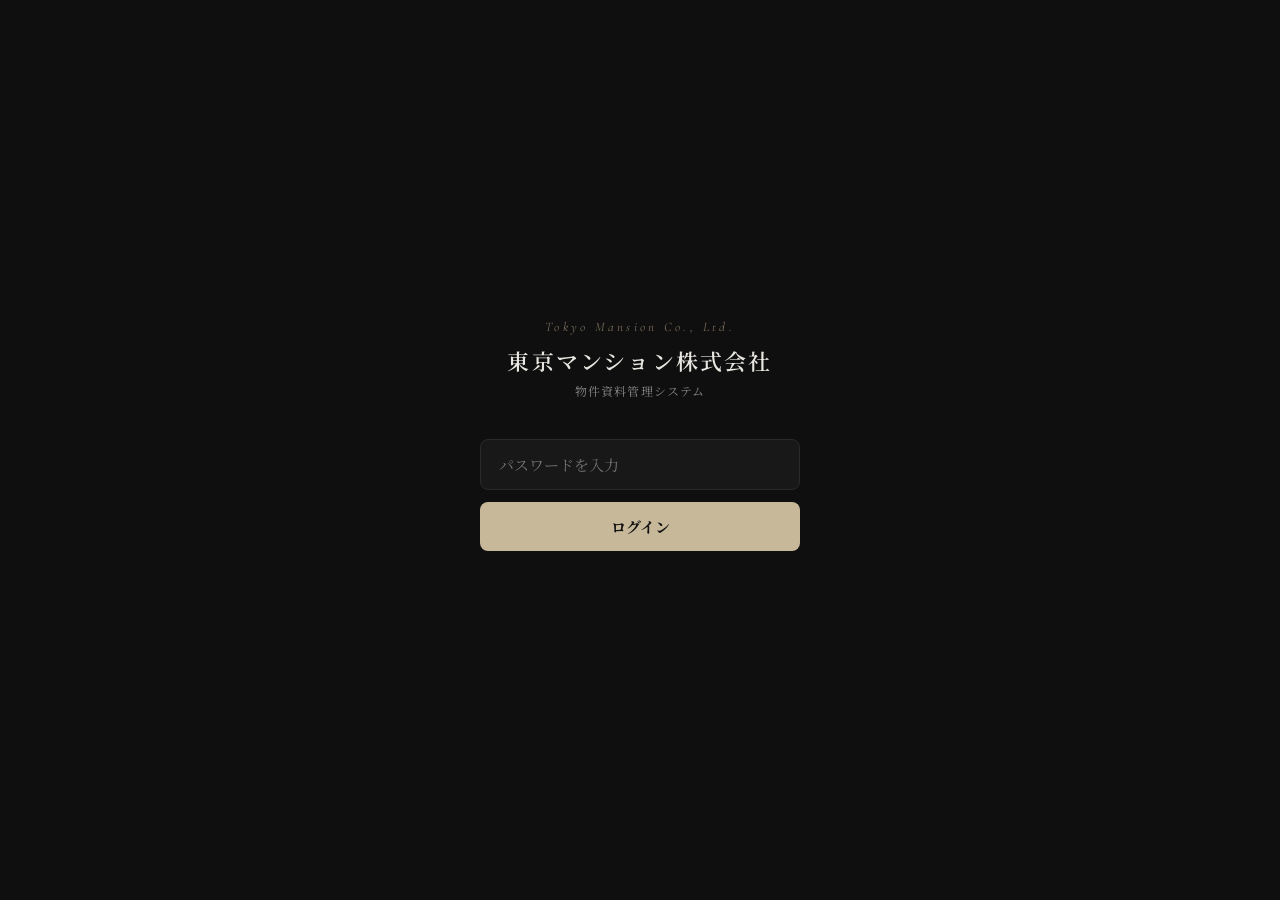
==== commit 50d093f9: "504タイムアウト修正: LP生成をテンプレート化" ====
--- a/index.html
+++ b/index.html
@@ -148,7 +148,7 @@
     <div class="status-wrap" id="status-wrap">
       <div class="s-row"><div class="s-dot" id="d1"></div><span id="l1">参考ページを取得中…</span></div>
       <div class="s-row"><div class="s-dot" id="d2"></div><span id="l2">写真・物件情報を抽出中…</span></div>
-      <div class="s-row"><div class="s-dot" id="d3"></div><span id="l3">AIが資料を生成中…</span></div>
+      <div class="s-row"><div class="s-dot" id="d3"></div><span id="l3">LP資料を生成中…</span></div>
       <div class="s-row"><div class="s-dot" id="d4"></div><span id="l4">Supabaseに保存中…</span></div>
       <div class="prog-wrap" id="prog-wrap">
         <div class="prog-bg"><div class="prog-fill" id="prog-fill"></div></div>
@@ -325,7 +325,7 @@
       ftype=madoriFile.type||'image/jpeg';
     }
     var propInfo=await extractInfo(mb64, mtype, fb64, ftype, pageHtml, photoUrls, parsed.pageInfo, parsed.source, parsed);
-    var sections=await genLP(propInfo, photoUrls, madoriUrl, galleryPhotos);
+    var sections=genLP(propInfo, photoUrls, madoriUrl, galleryPhotos);
     var html=buildLP(propInfo, photoUrls, madoriUrl, sections);
     stopProg();
     dot(3,'done');
@@ -599,16 +599,58 @@
   return ai;
 }
 
-// Claude API
-async function callClaude(payload){
+// Claude API（リトライ付き）
+async function callClaude(payload, retries){
+  retries=retries||0;
   var r=await fetch('/.netlify/functions/generate',{method:'POST',headers:{'Content-Type':'application/json'},body:JSON.stringify(payload)});
-  if(!r.ok){ var e=await r.json().catch(function(){return{};}); throw new Error(e.error||'HTTP '+r.status); }
+  if(!r.ok){
+    var e=await r.json().catch(function(){return{};});
+    var msg=e.error||('HTTP '+r.status);
+    if(retries<2 && (r.status===504||r.status===502||r.status===503)){
+      setProg(15,'再試行中…（'+(retries+1)+'/2）');
+      await new Promise(function(res){ setTimeout(res, 2000*(retries+1)); });
+      return callClaude(payload, retries+1);
+    }
+    throw new Error(msg);
+  }
   var d=await r.json();
+  if(d.error) throw new Error(d.error.message||d.error);
   return d.content.filter(function(b){return b.type==='text';}).map(function(b){return b.text;}).join('');
+}
+
+function defaultPropInfo(pageInfo){
+  return mergePageInfo({
+    name:'物件資料',address:'',price:'―',madori:'―',menseki:'―',balcony:'―',kozo:'―',chiku:'―',
+    kanrihi:'―',shuzenhk:'―',parking:'―',koutu:'―',reno:'―',setubi:'―',area_desc:'',spots:[],neighbors:[]
+  }, pageInfo||{});
+}
+
+function enrichPropInfo(p){
+  if((!p.area_desc||p.area_desc==='―') && p.address){
+    p.area_desc=p.address+'周辺は、日常の買い物から交通アクセスまで利便性の高い立地です。\n'+p.address+'ならではの落ち着きと都心の利便性を両立した住環境が魅力です。';
+  }
+  if((!p.spots||!p.spots.length) && p.neighbors && p.neighbors.length){
+    p.spots=p.neighbors.slice(0,3).map(function(n){
+      return {name:n.cat||'周辺施設', desc:(n.items&&n.items[0])||''};
+    });
+  }
+  if((!p.reno||p.reno==='―') && p.setubi && p.setubi!=='―'){
+    p.reno=p.setubi.split('\n').slice(0,6).join('\n');
+  }
+  return p;
+}
+
+function isPageInfoUsable(pageInfo){
+  return pageInfo && pageInfo.name && pageInfo.price && pageInfo.price!=='―';
 }
 
 // 物件情報抽出
 async function extractInfo(mb64, mtype, fb64, ftype, pageHtml, photoUrls, pageInfo, source, parsed){
+  if(!mb64 && isPageInfoUsable(pageInfo)){
+    setProg(12,'参考ページの情報を整理中…');
+    return enrichPropInfo(defaultPropInfo(pageInfo));
+  }
+
   var msgs=[];
   if(mb64){
     if((mtype||'').startsWith('image/')) msgs.push({type:'image',source:{type:'base64',media_type:mtype,data:mb64}});
@@ -616,128 +658,163 @@
   }
   if(fb64 && ftype && ftype.startsWith('image/')) msgs.push({type:'image',source:{type:'base64',media_type:ftype,data:fb64}});
 
-  var photoHint=photoUrls.slice(0,12).map(function(u,i){return (i+1)+': '+u;}).join(', ');
-  var pageSnip=cleanPageText(pageHtml, source);
-  var pageJson=JSON.stringify(pageInfo||{}, null, 0);
-
-  var schema='{"name":"物件名","address":"住所","price":"販売価格","madori":"間取り","menseki":"専有面積","balcony":"バルコニー","kozo":"構造・階数","chiku":"築年月","kanrihi":"管理費","shuzenhk":"修繕積立金","parking":"駐車場","koutu":"交通アクセス詳細","reno":"リノベ・物件の魅力（改行区切り）","setubi":"設備仕様（改行区切り）","area_desc":"エリア解説2段落","spots":[{"name":"","desc":""}],"neighbors":[{"cat":"","items":[""]}]}';
-
-  var instruction=mb64
-    ? 'マイソクと参考ページ情報を統合しJSONのみ出力。ページから取得済みの数値・表記は優先。帯部分（手数料・免責・宅建番号）は無視。記号禁止。\n'
-    : '参考ページの物件情報を読み取りJSONのみ出力。ページから抽出済みの情報を最優先。リノベ情報がなければ設備・特徴から魅力を整理。記号禁止。\n';
-
-  var txt=instruction+schema+'\n\n【ページから抽出済み】\n'+pageJson+'\n\n【参考ページ本文】\n'+pageSnip+'\n\n【写真】\n'+photoHint;
+  var pageSnip=cleanPageText(pageHtml, source).substring(0,5000);
+  var pageJson=JSON.stringify(pageInfo||{});
+  var schema='{"name":"物件名","address":"住所","price":"販売価格","madori":"間取り","menseki":"専有面積","balcony":"バルコニー","kozo":"構造・階数","chiku":"築年月","kanrihi":"管理費","shuzenhk":"修繕積立金","parking":"駐車場","koutu":"交通","reno":"魅力・特徴（改行区切り）","setubi":"設備（改行区切り）","area_desc":"エリア解説","spots":[{"name":"","desc":""}],"neighbors":[{"cat":"","items":[""]}]}';
+  var txt='JSONのみ出力。参考ページ情報を優先。\n'+schema+'\n\n【抽出済み】'+pageJson+'\n\n【本文】'+pageSnip;
   msgs.push({type:'text',text:txt});
 
-  var res=await callClaude({system:'JSONのみ出力。説明不要。記号禁止。',max_tokens:3500,messages:[{role:'user',content:msgs}]});
+  var res=await callClaude({model:'claude-haiku-4-5',system:'JSONのみ。記号禁止。',max_tokens:2000,messages:[{role:'user',content:msgs}]});
   var clean=res.replace(/^```[a-z]*\n?/i,'').replace(/\n?```$/,'').trim();
   try{
     var obj=JSON.parse(clean);
-    function strip(v){
-      if(typeof v==='string') return v.replace(/[◆◇■□▲△▼▽★☆♦\uFFFD]/g,'').trim();
-      if(Array.isArray(v)) return v.map(function(x){ if(x&&typeof x==='object'){Object.keys(x).forEach(function(k){x[k]=strip(x[k]);}); return x;} return strip(x);});
-      return v;
-    }
-    Object.keys(obj).forEach(function(k){obj[k]=strip(obj[k]);});
-    return mergePageInfo(obj, pageInfo||{});
+    Object.keys(obj).forEach(function(k){
+      if(typeof obj[k]==='string') obj[k]=obj[k].replace(/[◆◇■□▲△▼▽★☆♦\uFFFD]/g,'').trim();
+    });
+    return enrichPropInfo(mergePageInfo(obj, pageInfo||{}));
   }catch(e){
-    var fallback={name:(pageInfo&&pageInfo.name)||'物件資料',address:(pageInfo&&pageInfo.address)||'',price:(pageInfo&&pageInfo.price)||'―',madori:(pageInfo&&pageInfo.madori)||'―',menseki:(pageInfo&&pageInfo.menseki)||'―',balcony:(pageInfo&&pageInfo.balcony)||'―',kozo:(pageInfo&&pageInfo.kozo)||'―',chiku:(pageInfo&&pageInfo.chiku)||'―',kanrihi:(pageInfo&&pageInfo.kanrihi)||'―',shuzenhk:(pageInfo&&pageInfo.shuzenhk)||'―',parking:(pageInfo&&pageInfo.parking)||'―',koutu:(pageInfo&&pageInfo.koutu)||'―',reno:(pageInfo&&pageInfo._featureText)||'―',setubi:(pageInfo&&pageInfo.setubi)||'―',area_desc:'―',spots:[],neighbors:(pageInfo&&pageInfo.neighbors)||[]};
-    return mergePageInfo(fallback, pageInfo||{});
-  }
-}
-
-// LP生成（4回に分割）
-async function genLP(p, photoUrls, madoriUrl, galleryPhotos){
-  var sys='LP用HTMLのdivのみ出力。CSSクラス適用済み。コードブロック不要。記号◆■禁止。';
-  function cl(s){return s.replace(/^```html\n?/i,'').replace(/\n?```$/,'').replace(/[◆◇■□▲△▼▽★☆♦\uFFFD]/g,'').trim();}
-
-  setProg(18,'写真を整理中…');
+    return enrichPropInfo(defaultPropInfo(pageInfo));
+  }
+}
+
+function pickPhotos(photoUrls, galleryPhotos){
+  var labelMap={};
+  (galleryPhotos||[]).forEach(function(ph,i){ if(ph.label) labelMap[i]=ph.label; });
   var photoList=photoUrls.slice(0,12);
-  var labelMap={};
-  if(galleryPhotos && galleryPhotos.length){
-    galleryPhotos.forEach(function(ph,i){
-      if(ph.label) labelMap[i]=ph.label;
-    });
-  }
-  if(Object.keys(labelMap).length<3){
-    try{
-      var labelRes=await callClaude({system:'JSONのみ出力。',max_tokens:600,messages:[{role:'user',content:
-        '不動産写真URLのラベルを推定。選択肢:外観,エントランス,リビング,LDK,キッチン,洋室,和室,浴室,洗面台,トイレ,バルコニー,眺望,収納,その他\n出力:[{"idx":0,"label":"外観"},...]\n\n'+
-        photoList.map(function(u,i){return i+':'+u;}).join('\n')
-      }]});
-      var labeled=JSON.parse(labelRes.replace(/^```[a-z]*\n?/i,'').replace(/\n?```$/,'').trim());
-      labeled.forEach(function(l){ if(!labelMap[l.idx]) labelMap[l.idx]=l.label; });
-    }catch(e){}
-  }
-
-  var mainPhoto='',gaikanPhoto='',otherPhotos=[];
+  var mainPhoto='', gaikanPhoto='', otherPhotos=[];
   photoList.forEach(function(u,i){
-    var lbl=labelMap[i]||'その他';
-    if((lbl==='外観'||lbl==='現地外観写真')&&!gaikanPhoto) gaikanPhoto=u;
-    else if((lbl==='リビング'||lbl==='LDK')&&!mainPhoto) mainPhoto=u;
-    else otherPhotos.push({url:u,label:lbl});
+    var lbl=labelMap[i]||'';
+    if((lbl.indexOf('外観')>=0)&&!gaikanPhoto) gaikanPhoto=u;
+    else if((lbl.indexOf('リビング')>=0||lbl.indexOf('LDK')>=0)&&!mainPhoto) mainPhoto=u;
+    else otherPhotos.push({url:u,label:lbl||'写真'});
   });
-  if(!mainPhoto) mainPhoto=photoList.find(function(u,i){ return labelMap[i]==='リビング'; })||photoList[0]||'';
-  if(!gaikanPhoto) gaikanPhoto=photoList.find(function(u,i){ return labelMap[i]==='外観'; })||photoList[1]||photoList[0]||'';
-
-  // 第1回：メインビジュアル＋キャッチコピー＋間取り
-  setProg(32,'メインビジュアル・間取りを生成中…');
-  var r1=await callClaude({system:sys,max_tokens:3000,messages:[{role:'user',content:
-    '物件:'+p.name+' 間取:'+p.madori+'|'+p.menseki+' リノベ:'+(p.reno||'')+'\n'+
-    'メイン写真:'+mainPhoto+' 外観写真:'+gaikanPhoto+'\n\n'+
-    '【1】<div id="visual-section" class="section-full fade-in">\n'+
-    'visual-wrap(2fr 1fr grid)>visual-main(>img[src='+mainPhoto+'])+visual-sub(>visual-sub-img×2それぞれ>img[src='+gaikanPhoto+']で外観)\n\n'+
-    '【2】<div id="reason-section"><div class="section">\n'+
-    'section-eyebrow="Why Choose" section-title="この物件を選ぶ理由"（白文字・dark背景）\n'+
-    'reason-grid>reason-card×3: この物件の最大の魅力3点をそれぞれreason-icon(絵文字)+reason-label(英語小文字)+reason-title(日本語)+reason-desc(30文字)で。リノベ・立地・設備など。</div></div>\n\n'+
-    '【3】<div id="madori-section" class="section fade-in">\n'+
-    'section-eyebrow="Floor Plan" section-title="間取り図"\n'+
-    'madori-wrap>madori-img(img src="'+madoriUrl+'")+madori-info(madori-spec='+p.madori+'|'+p.menseki+' / madori-desc:この間取りで実現できる暮らし80文字)'
-  }]});
-
-  // 第2回：ギャラリー＋アクセス
-  setProg(50,'ギャラリー・アクセスを生成中…');
-  var r2=await callClaude({system:sys,max_tokens:3000,messages:[{role:'user',content:
-    '住所:'+p.address+' アクセス:'+p.koutu+'\n'+
-    '写真（ラベル:URL）:\n'+otherPhotos.slice(0,8).map(function(x){return x.label+':'+x.url;}).join('\n')+'\n\n'+
-    '【4】<div id="gallery-section" class="section-full fade-in"><div class="inner">\n'+
-    'section-eyebrow="Gallery" section-title="物件写真"\n'+
-    'slider-wrap>slider-track>slider-slide×'+Math.min(otherPhotos.length,8)+'枚(img[src]+slider-cap>slider-label) / slider-btn.prev(←) / slider-btn.next(→)</div></div>\n\n'+
-    '【5】<div id="access-section" class="section fade-in">\n'+
-    'section-eyebrow="Access" section-title="交通アクセス"\n'+
-    'access-intro(交通利便性を表す1文)\n'+
-    'access-list>li×各路線(span.access-dot+strong[路線名・駅名]+徒歩分数)\n'+
-    'map-container>iframe src="https://maps.google.com/maps?q='+encodeURIComponent(p.address)+'&output=embed&z=17&hl=ja"'
-  }]});
-
-  // 第3回：物件概要＋リノベ・設備
-  setProg(68,'物件概要・設備を生成中…');
-  var r3=await callClaude({system:sys,max_tokens:3000,messages:[{role:'user',content:
-    '所在地:'+p.address+' 物件名:'+p.name+' 価格:'+p.price+' 間取:'+p.madori+' 面積:'+p.menseki+' バルコニー:'+(p.balcony||'―')+' 構造:'+(p.kozo||'―')+' 築:'+(p.chiku||'―')+' 管理費:'+p.kanrihi+' 修繕:'+p.shuzenhk+' 駐車:'+(p.parking||'―')+'\n'+
-    'リノベ施工:'+( p.reno||'')+'\n設備:'+( p.setubi||'')+'\n\n'+
-    '【6】<div id="spec-section" class="section fade-in">\n'+
-    'section-eyebrow="Overview" section-title="物件概要"\n'+
-    'spec-table: 全項目tr>td×2。価格のtd2はspan.spec-highlight。不明は―\n\n'+
-    '【7】<div id="reno-section" class="section fade-in">\n'+
-    'section-eyebrow="Renovation" section-title="リノベーション・設備仕様"\n'+
-    'reno-hero>reno-hero-text: キャッチコピー1文（emタグで強調語を1つ）\n'+
-    'equip-list(2列grid): 施工項目と設備を全て<div class="equip-item">テキスト</div>。1改行=1div。他テキスト禁止。'
-  }]});
-
-  // 第4回：エリア＋施設＋スポット＋CTA
-  setProg(84,'エリア・CTAを生成中…');
-  var r4=await callClaude({system:sys,max_tokens:3000,messages:[{role:'user',content:
-    'エリア:'+p.area_desc+'\n施設:'+JSON.stringify(p.neighbors)+'\nスポット:'+JSON.stringify(p.spots)+'\n\n'+
-    '【8】<div id="area-section" class="section fade-in">: section-eyebrow="Area" section-title="エリア解説" / area-block×2(area-block-title+area-text)\n'+
-    '【9】<div id="facility-section" class="section fade-in">: section-eyebrow="Facilities" section-title="周辺施設" / facility-grid(facility-cat+facility-list li)\n'+
-    '【10】<div id="spot-section" class="section fade-in">: section-eyebrow="Highlights" section-title="注目スポット" / spot-card×3(spot-name+spot-desc)\n'+
-    '【11】<div id="cta-section"><div class="section">\n'+
-    'cta-eyebrow="Contact" / cta-title="内見のご予約・お問い合わせ" / cta-sub(内見を促す一文) / \n'+
-    '<a class="cta-btn" href="tel:0337897777"><span class="cta-btn-label">お電話でお問い合わせ</span><span class="cta-btn-tel">03-3789-7777</span><span class="cta-btn-sub">受付時間 10:00〜18:00</span></a>\n'+
-    '<div class="cta-note">お気軽にお電話ください</div></div></div>'
-  }]});
-
-  return cl(r1)+'\n'+cl(r2)+'\n'+cl(r3)+'\n'+cl(r4);
+  if(!mainPhoto) mainPhoto=photoList[0]||'';
+  if(!gaikanPhoto) gaikanPhoto=photoList[1]||photoList[0]||'';
+  if(!otherPhotos.length) otherPhotos=photoList.slice(0,8).map(function(u,i){ return {url:u,label:labelMap[i]||'写真'}; });
+  return {mainPhoto:mainPhoto, gaikanPhoto:gaikanPhoto, otherPhotos:otherPhotos.slice(0,8)};
+}
+
+function buildReasonCards(p){
+  var cards=[];
+  if(p.koutu&&p.koutu!=='―'){
+    var line=p.koutu.split(/[\n\/]/)[0].trim();
+    cards.push({icon:'🚃',label:'access',title:'好アクセス',desc:line.substring(0,32)});
+  }
+  if(p.setubi&&p.setubi!=='―'){
+    cards.push({icon:'✨',label:'features',title:'充実の設備',desc:p.setubi.split('\n')[0].substring(0,32)});
+  }
+  if(p.madori&&p.menseki){
+    cards.push({icon:'🏠',label:'layout',title:'理想の間取り',desc:(p.madori+' '+p.menseki).substring(0,32)});
+  }
+  if(p.chiku&&p.chiku!=='―'){
+    cards.push({icon:'🏗️',label:'quality',title:'安心の物件',desc:('築'+p.chiku).substring(0,32)});
+  }
+  while(cards.length<3) cards.push({icon:'🌟',label:'recommend',title:'おすすめ物件',desc:(p.name||'物件資料').substring(0,32)});
+  return cards.slice(0,3);
+}
+
+function parseAccessLines(koutu){
+  if(!koutu||koutu==='―') return [];
+  return koutu.split(/[\n\/]/).map(function(s){ return s.trim(); }).filter(Boolean).slice(0,5);
+}
+
+function buildEquipItems(p){
+  var items=[];
+  if(p.reno&&p.reno!=='―') p.reno.split('\n').forEach(function(s){ if(s.trim()) items.push(s.trim()); });
+  if(p.setubi&&p.setubi!=='―') p.setubi.split('\n').forEach(function(s){ if(s.trim()) items.push(s.trim()); });
+  if(!items.length) items=['詳細はお問い合わせください'];
+  return items;
+}
+
+// LP生成（テンプレートベース・AI不要）
+function genLP(p, photoUrls, madoriUrl, galleryPhotos){
+  setProg(25,'LPを組み立て中…');
+  var ph=pickPhotos(photoUrls, galleryPhotos);
+  var reasons=buildReasonCards(p);
+  var accessLines=parseAccessLines(p.koutu);
+  var equip=buildEquipItems(p);
+  var madoriDesc='';
+  if(p.madori&&p.menseki) madoriDesc=p.madori+'・'+p.menseki+'の間取りで、効率的な動線とゆとりある空間を実現。日常の暮らしに寄り添う使いやすいレイアウトです。';
+
+  var visual='<div id="visual-section" class="section-full fade-in"><div class="visual-wrap">'+
+    '<div class="visual-main"><img src="'+esc(ph.mainPhoto)+'" alt="リビング" loading="lazy"></div>'+
+    '<div class="visual-sub">'+
+      '<div class="visual-sub-img"><img src="'+esc(ph.gaikanPhoto)+'" alt="外観" loading="lazy"><span class="visual-label">外観</span></div>'+
+      '<div class="visual-sub-img"><img src="'+esc(ph.gaikanPhoto)+'" alt="外観" loading="lazy"><span class="visual-label">外観</span></div>'+
+    '</div></div></div>';
+
+  var reason='<div id="reason-section"><div class="section">'+
+    '<div class="section-eyebrow">Why Choose</div><div class="section-title">この物件を選ぶ理由</div>'+
+    '<div class="reason-grid">'+reasons.map(function(c){
+      return '<div class="reason-card"><div class="reason-icon">'+c.icon+'</div><div class="reason-label">'+esc(c.label)+'</div><div class="reason-title">'+esc(c.title)+'</div><div class="reason-desc">'+esc(c.desc)+'</div></div>';
+    }).join('')+'</div></div></div>';
+
+  var madori='<div id="madori-section" class="section fade-in">'+
+    '<div class="section-eyebrow">Floor Plan</div><div class="section-title">間取り図</div>'+
+    '<div class="madori-wrap"><div class="madori-img"><img src="'+esc(madoriUrl)+'" alt="間取り図" loading="lazy"></div>'+
+    '<div class="madori-info"><div class="madori-spec">'+esc(p.madori||'―')+'　|　'+esc(p.menseki||'―')+'</div><div class="madori-desc">'+esc(madoriDesc)+'</div></div></div></div>';
+
+  var slides=ph.otherPhotos.map(function(item){
+    return '<div class="slider-slide"><img src="'+esc(item.url)+'" alt="'+esc(item.label)+'" loading="lazy">'+
+      '<div class="slider-cap"><div class="slider-label">'+esc(item.label)+'</div></div></div>';
+  }).join('');
+  var gallery='<div id="gallery-section" class="section-full fade-in"><div class="inner">'+
+    '<div class="section-eyebrow">Gallery</div><div class="section-title">物件写真</div>'+
+    '<div class="slider-wrap"><div class="slider-track">'+slides+'</div>'+
+    '<button class="slider-btn prev" type="button">←</button><button class="slider-btn next" type="button">→</button></div></div></div>';
+
+  var accessIntro=p.koutu&&p.koutu!=='―' ? '複数路線を利用でき、都心へのアクセスも良好な立地です。' : '交通アクセスの詳細はお問い合わせください。';
+  var accessList=accessLines.length ? accessLines.map(function(line){
+    var parts=line.match(/^(.+?)(徒歩\d+分.*)$/);
+    return '<li><span class="access-dot"></span><strong>'+esc(parts?parts[1]:line)+'</strong>'+esc(parts?parts[2]:'')+'</li>';
+  }).join('') : '<li><span class="access-dot"></span><strong>'+esc(p.koutu||'―')+'</strong></li>';
+  var access='<div id="access-section" class="section fade-in">'+
+    '<div class="section-eyebrow">Access</div><div class="section-title">交通アクセス</div>'+
+    '<div class="access-intro">'+esc(accessIntro)+'</div><ul class="access-list">'+accessList+'</ul>'+
+    (p.address?'<div class="map-container"><iframe src="https://maps.google.com/maps?q='+encodeURIComponent(p.address)+'&output=embed&z=17&hl=ja" loading="lazy"></iframe></div>':'')+
+    '</div>';
+
+  var specRows=[
+    ['物件名', esc(p.name||'―')],['所在地', esc(p.address||'―')],['販売価格', '<span class="spec-highlight">'+esc(p.price||'―')+'</span>'],
+    ['間取り', esc(p.madori||'―')],['専有面積', esc(p.menseki||'―')],['バルコニー', esc(p.balcony||'―')],
+    ['構造・階数', esc(p.kozo||'―')],['築年月', esc(p.chiku||'―')],['管理費', esc(p.kanrihi||'―')],
+    ['修繕積立金', esc(p.shuzenhk||'―')],['駐車場', esc(p.parking||'―')]
+  ];
+  var spec='<div id="spec-section" class="section fade-in"><div class="section-eyebrow">Overview</div><div class="section-title">物件概要</div>'+
+    '<table class="spec-table">'+specRows.map(function(r){ return '<tr><td>'+r[0]+'</td><td>'+r[1]+'</td></tr>'; }).join('')+'</table></div>';
+
+  var renoHero='';
+  if(p.reno&&p.reno!=='―') renoHero='<div class="reno-hero"><div class="reno-hero-text"><em>'+esc(p.name||'本物件')+'</em>の魅力を最大限に活かした、快適な暮らしを叶える仕様です。</div></div>';
+  var reno='<div id="reno-section" class="section fade-in"><div class="section-eyebrow">Renovation</div><div class="section-title">リノベーション・設備仕様</div>'+
+    renoHero+'<div class="equip-list">'+equip.map(function(s){ return '<div class="equip-item">'+esc(s)+'</div>'; }).join('')+'</div></div>';
+
+  var areaText=(p.area_desc&&p.area_desc!=='―')?p.area_desc:'';
+  var areaBlocks=areaText?areaText.split(/\n\n|\n/).filter(Boolean).slice(0,2):[];
+  if(!areaBlocks.length && p.address) areaBlocks=[p.address+'は生活利便性と住環境のバランスに優れたエリアです。', '周辺にはスーパー・コンビニ等の日常施設が揃い、快適な暮らしをサポートします。'];
+  var area='<div id="area-section" class="section fade-in"><div class="section-eyebrow">Area</div><div class="section-title">エリア解説</div>'+
+    areaBlocks.map(function(t,i){ return '<div class="area-block"><div class="area-block-title">'+(i===0?'立地':'生活環境')+'</div><div class="area-text">'+esc(t)+'</div></div>'; }).join('')+'</div>';
+
+  var neighbors=(p.neighbors&&p.neighbors.length)?p.neighbors:[];
+  var facility=neighbors.length?'<div id="facility-section" class="section fade-in"><div class="section-eyebrow">Facilities</div><div class="section-title">周辺施設</div><div class="facility-grid">'+
+    neighbors.slice(0,4).map(function(n){
+      return '<div><div class="facility-cat">'+esc(n.cat||'')+'</div><ul class="facility-list">'+
+        (n.items||[]).slice(0,5).map(function(it){ return '<li>'+esc(it)+'</li>'; }).join('')+'</ul></div>';
+    }).join('')+'</div></div>':'';
+
+  var spots=(p.spots&&p.spots.length)?p.spots:[];
+  if(!spots.length && neighbors.length){
+    spots=neighbors.slice(0,3).map(function(n){ return {name:n.cat, desc:(n.items&&n.items[0])||''}; });
+  }
+  var spot=spots.length?'<div id="spot-section" class="section fade-in"><div class="section-eyebrow">Highlights</div><div class="section-title">注目スポット</div>'+
+    spots.slice(0,3).map(function(s){ return '<div class="spot-card"><div class="spot-name">'+esc(s.name||'')+'</div><div class="spot-desc">'+esc(s.desc||'')+'</div></div>'; }).join('')+'</div>':'';
+
+  var cta='<div id="cta-section"><div class="section"><div class="cta-eyebrow">Contact</div><div class="cta-title">内見のご予約・お問い合わせ</div>'+
+    '<div class="cta-sub">ご内見・ご質問など、お気軽にお問い合わせください。</div>'+
+    '<a class="cta-btn" href="tel:0337897777"><span class="cta-btn-label">お電話でお問い合わせ</span><span class="cta-btn-tel">03-3789-7777</span><span class="cta-btn-sub">受付時間 10:00〜18:00</span></a>'+
+    '<div class="cta-note">お気軽にお電話ください</div></div></div>';
+
+  setProg(90,'仕上げ中…');
+  return visual+reason+madori+gallery+access+spec+reno+area+facility+spot+cta;
 }
 
 
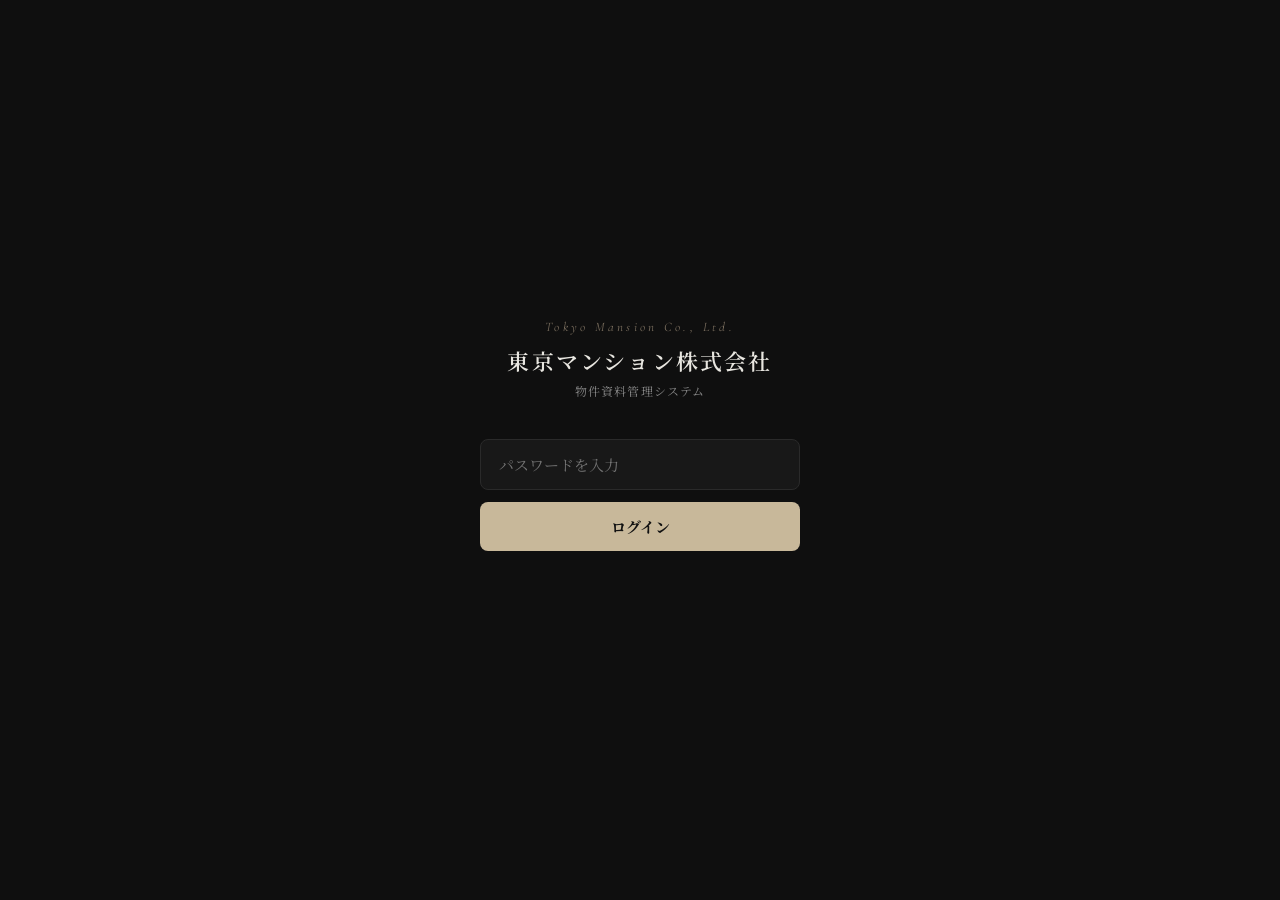
==== commit f57b93f6: "update" ====
--- a/index.html
+++ b/index.html
@@ -124,14 +124,14 @@
     </div>
 
     <div>
-      <label class="f-label">② マイソク <span style="color:var(--text-dim)">（任意）</span></label>
+      <label class="f-label">② マイソク <span style="color:var(--gold)">（推奨）</span></label>
       <div class="dz" id="dz-m">
         <input type="file" id="f-maisoku" accept=".pdf,image/*">
         <div class="dz-icon">📄</div>
         <div class="dz-text">クリックまたはドラッグ＆ドロップ<strong>PDF / JPG / PNG</strong></div>
       </div>
       <div class="badge" id="badge-m"></div>
-      <div class="f-hint">未アップロードの場合、参考ページの情報をAIが整理します</div>
+      <div class="f-hint">価格・管理費・リノベ内容など正確な数値はマイソクから Sonnet が読み取ります</div>
     </div>
 
     <div>
@@ -148,7 +148,7 @@
     <div class="status-wrap" id="status-wrap">
       <div class="s-row"><div class="s-dot" id="d1"></div><span id="l1">参考ページを取得中…</span></div>
       <div class="s-row"><div class="s-dot" id="d2"></div><span id="l2">写真・物件情報を抽出中…</span></div>
-      <div class="s-row"><div class="s-dot" id="d3"></div><span id="l3">LP資料を生成中…</span></div>
+      <div class="s-row"><div class="s-dot" id="d3"></div><span id="l3">LP資料を生成中…（マイソクはSonnet解析）</span></div>
       <div class="s-row"><div class="s-dot" id="d4"></div><span id="l4">Supabaseに保存中…</span></div>
       <div class="prog-wrap" id="prog-wrap">
         <div class="prog-bg"><div class="prog-fill" id="prog-fill"></div></div>
@@ -175,7 +175,9 @@
 var SUPABASE_URL = 'https://bypticegujbxgvcctkju.supabase.co';
 var SUPABASE_ANON = 'eyJhbGciOiJIUzI1NiIsInR5cCI6IkpXVCJ9.eyJpc3MiOiJzdXBhYmFzZSIsInJlZiI6ImJ5cHRpY2VndWpieGd2Y2N0a2p1Iiwicm9sZSI6ImFub24iLCJpYXQiOjE3ODE0NzA3OTUsImV4cCI6MjA5NzA0Njc5NX0.4fzXRVUYKzkDDmOzEiq3PP0Wk8ZujdD7AJAYivnWgbc';
 var TABLE_PROPERTIES = 'tkms-mansion-properties';
+var TABLE_JOBS = 'tkms-mansion-jobs';
 var STORAGE_BUCKET = 'tkms-mansion-images';
+var CLAUDE_MODEL = 'claude-sonnet-4-6';
 var SITE_URL = 'https://tkms-mansion.netlify.app';
 var ADMIN_PW = 'tkms0303';
 
@@ -204,11 +206,16 @@
 // Supabase
 var SBH = {'apikey':SUPABASE_ANON,'Authorization':'Bearer '+SUPABASE_ANON,'Content-Type':'application/json','Prefer':'return=representation'};
 async function sbGet(t,q){ var r=await fetch(SUPABASE_URL+'/rest/v1/'+t+'?'+(q||'')+'&order=created_at.desc',{headers:SBH}); return r.json(); }
-async function sbPost(t,d){ var r=await fetch(SUPABASE_URL+'/rest/v1/'+t,{method:'POST',headers:SBH,body:JSON.stringify(d)}); var j=await r.json(); return Array.isArray(j)?j[0]:j; }
+async function sbPost(t,d){
+  var r=await fetch(SUPABASE_URL+'/rest/v1/'+t,{method:'POST',headers:SBH,body:JSON.stringify(d)});
+  var j=await r.json();
+  if(!r.ok) throw new Error((j.message||j.error||j.hint||'DB保存失敗')+' ('+r.status+')');
+  return Array.isArray(j)?j[0]:j;
+}
 async function sbDel(t,id){ await fetch(SUPABASE_URL+'/rest/v1/'+t+'?id=eq.'+id,{method:'DELETE',headers:SBH}); }
-async function uploadImg(file,path){
+async function uploadFile(file,path){
   try{
-    var r=await fetch(SUPABASE_URL+'/storage/v1/object/'+STORAGE_BUCKET+'/'+path,{method:'POST',headers:{'apikey':SUPABASE_ANON,'Authorization':'Bearer '+SUPABASE_ANON,'Content-Type':file.type||'image/jpeg','x-upsert':'true'},body:file});
+    var r=await fetch(SUPABASE_URL+'/storage/v1/object/'+STORAGE_BUCKET+'/'+path,{method:'POST',headers:{'apikey':SUPABASE_ANON,'Authorization':'Bearer '+SUPABASE_ANON,'Content-Type':file.type||'application/octet-stream','x-upsert':'true'},body:file});
     if(!r.ok) return '';
     return SUPABASE_URL+'/storage/v1/object/public/'+STORAGE_BUCKET+'/'+path;
   }catch(e){ return ''; }
@@ -304,7 +311,7 @@
     var madoriUrl='';
     if(madoriFile){
       var ext=madoriFile.name.split('.').pop();
-      madoriUrl=await uploadImg(madoriFile, ts+'-madori.'+ext);
+      madoriUrl=await uploadFile(madoriFile, ts+'-madori.'+ext);
     } else if(parsed.madoriUrl){
       madoriUrl=parsed.madoriUrl;
     } else {
@@ -315,16 +322,7 @@
 
     dot(3,'active');
     startProg();
-    var mb64=null, fb64=null, mtype='', ftype='';
-    if(maisokuFile){
-      mb64=await toB64(maisokuFile);
-      mtype=maisokuFile.type||'image/jpeg';
-    }
-    if(madoriFile){
-      fb64=await toB64(madoriFile);
-      ftype=madoriFile.type||'image/jpeg';
-    }
-    var propInfo=await extractInfo(mb64, mtype, fb64, ftype, pageHtml, photoUrls, parsed.pageInfo, parsed.source, parsed);
+    var propInfo=await extractInfo(maisokuFile, pageHtml, photoUrls, parsed.pageInfo, parsed.source);
     var sections=genLP(propInfo, photoUrls, madoriUrl, galleryPhotos);
     var html=buildLP(propInfo, photoUrls, madoriUrl, sections);
     stopProg();
@@ -332,6 +330,7 @@
 
     dot(4,'active');
     var saved=await sbPost(TABLE_PROPERTIES,{name:propInfo.name||'物件資料',address:propInfo.address||'',html_content:html});
+    if(!saved||!saved.id) throw new Error('Supabase保存失敗: '+JSON.stringify(saved));
     dot(4,'done');
 
     var resultUrl=SITE_URL+'/property.html?id='+saved.id;
@@ -341,7 +340,9 @@
 
   } catch(err) {
     console.error(err);
-    toast('エラー: '+err.message);
+    var msg=err.message||String(err);
+    if(msg.indexOf('504')>=0) msg='処理がタイムアウトしました。ページを再読み込みして再度お試しください。';
+    toast('エラー: '+msg);
     [1,2,3,4].forEach(function(n){ if(document.getElementById('d'+n).classList.contains('active')) dot(n,'error'); });
     document.getElementById('btn-gen').disabled=false;
     stopProg();
@@ -495,6 +496,17 @@
     if(nm) info.name=nm[1].trim();
     if(pm) info.price=pm[1]+'万円';
     if(mm) info.madori=mm[1];
+  }
+  if(!info.price){
+    var pm2=html.match(/>(\d+(?:\.\d+)?)\s*万円</);
+    if(pm2) info.price=pm2[1]+'万円';
+  }
+  if(!info.name){
+    var t2=html.match(/<title[^>]*>([\s\S]*?)<\/title>/i);
+    if(t2){
+      var tn=cleanCell(t2[1]).replace(/^【SUUMO】/,'').replace(/中古マンション.*/,'').trim();
+      if(tn) info.name=tn;
+    }
   }
   var re=/<th[^>]*>([\s\S]*?)<\/th>\s*<td[^>]*>([\s\S]*?)<\/td>/gi, m;
   while((m=re.exec(html))!==null){
@@ -599,25 +611,7 @@
   return ai;
 }
 
-// Claude API（リトライ付き）
-async function callClaude(payload, retries){
-  retries=retries||0;
-  var r=await fetch('/.netlify/functions/generate',{method:'POST',headers:{'Content-Type':'application/json'},body:JSON.stringify(payload)});
-  if(!r.ok){
-    var e=await r.json().catch(function(){return{};});
-    var msg=e.error||('HTTP '+r.status);
-    if(retries<2 && (r.status===504||r.status===502||r.status===503)){
-      setProg(15,'再試行中…（'+(retries+1)+'/2）');
-      await new Promise(function(res){ setTimeout(res, 2000*(retries+1)); });
-      return callClaude(payload, retries+1);
-    }
-    throw new Error(msg);
-  }
-  var d=await r.json();
-  if(d.error) throw new Error(d.error.message||d.error);
-  return d.content.filter(function(b){return b.type==='text';}).map(function(b){return b.text;}).join('');
-}
-
+// LP組み立て用ユーティリティ
 function defaultPropInfo(pageInfo){
   return mergePageInfo({
     name:'物件資料',address:'',price:'―',madori:'―',menseki:'―',balcony:'―',kozo:'―',chiku:'―',
@@ -640,41 +634,76 @@
   return p;
 }
 
-function isPageInfoUsable(pageInfo){
-  return pageInfo && pageInfo.name && pageInfo.price && pageInfo.price!=='―';
-}
-
-// 物件情報抽出
-async function extractInfo(mb64, mtype, fb64, ftype, pageHtml, photoUrls, pageInfo, source, parsed){
-  if(!mb64 && isPageInfoUsable(pageInfo)){
+// 物件情報抽出（参考ページ + マイソク Sonnet 解析）
+async function extractInfo(maisokuFile, pageHtml, photoUrls, pageInfo, source){
+  var base=enrichPropInfo(defaultPropInfo(pageInfo));
+
+  if(!maisokuFile){
     setProg(12,'参考ページの情報を整理中…');
-    return enrichPropInfo(defaultPropInfo(pageInfo));
-  }
-
-  var msgs=[];
-  if(mb64){
-    if((mtype||'').startsWith('image/')) msgs.push({type:'image',source:{type:'base64',media_type:mtype,data:mb64}});
-    else msgs.push({type:'document',source:{type:'base64',media_type:'application/pdf',data:mb64}});
-  }
-  if(fb64 && ftype && ftype.startsWith('image/')) msgs.push({type:'image',source:{type:'base64',media_type:ftype,data:fb64}});
-
-  var pageSnip=cleanPageText(pageHtml, source).substring(0,5000);
-  var pageJson=JSON.stringify(pageInfo||{});
-  var schema='{"name":"物件名","address":"住所","price":"販売価格","madori":"間取り","menseki":"専有面積","balcony":"バルコニー","kozo":"構造・階数","chiku":"築年月","kanrihi":"管理費","shuzenhk":"修繕積立金","parking":"駐車場","koutu":"交通","reno":"魅力・特徴（改行区切り）","setubi":"設備（改行区切り）","area_desc":"エリア解説","spots":[{"name":"","desc":""}],"neighbors":[{"cat":"","items":[""]}]}';
-  var txt='JSONのみ出力。参考ページ情報を優先。\n'+schema+'\n\n【抽出済み】'+pageJson+'\n\n【本文】'+pageSnip;
-  msgs.push({type:'text',text:txt});
-
-  var res=await callClaude({model:'claude-haiku-4-5',system:'JSONのみ。記号禁止。',max_tokens:2000,messages:[{role:'user',content:msgs}]});
-  var clean=res.replace(/^```[a-z]*\n?/i,'').replace(/\n?```$/,'').trim();
-  try{
-    var obj=JSON.parse(clean);
-    Object.keys(obj).forEach(function(k){
-      if(typeof obj[k]==='string') obj[k]=obj[k].replace(/[◆◇■□▲△▼▽★☆♦\uFFFD]/g,'').trim();
-    });
-    return enrichPropInfo(mergePageInfo(obj, pageInfo||{}));
-  }catch(e){
-    return enrichPropInfo(defaultPropInfo(pageInfo));
-  }
+    return base;
+  }
+
+  setProg(10,'マイソクをアップロード中…');
+  var ts=Date.now();
+  var ext=(maisokuFile.name.split('.').pop()||'pdf').toLowerCase();
+  var maisokuUrl=await uploadFile(maisokuFile, ts+'-maisoku.'+ext);
+  if(!maisokuUrl) throw new Error('マイソクのアップロードに失敗しました');
+
+  setProg(15,'解析ジョブを開始中…');
+  var job=await sbPost(TABLE_JOBS,{status:'pending'});
+
+  var bgRes=await fetch('/.netlify/functions/read-maisoku-background',{
+    method:'POST',
+    headers:{'Content-Type':'application/json'},
+    body:JSON.stringify({
+      jobId:job.id,
+      maisokuUrl:maisokuUrl,
+      mimetype:maisokuFile.type||'application/pdf',
+      pageInfo:pageInfo||{},
+      pageSnip:cleanPageText(pageHtml, source).substring(0,6000)
+    })
+  });
+  if(bgRes.status!==202 && bgRes.status!==200 && !bgRes.ok){
+    var be=await bgRes.json().catch(function(){return{};});
+    throw new Error(be.error||('解析開始失敗('+bgRes.status+')'));
+  }
+
+  setProg(20,'Sonnetがマイソクを読み取り中…（最大3分）');
+  var aiResult=await pollJob(job.id, 180000);
+  return enrichPropInfo(mergeMaisokuFirst(aiResult, pageInfo||{}));
+}
+
+function mergeMaisokuFirst(ai, page){
+  var base=defaultPropInfo(page||{});
+  if(!ai) return base;
+  Object.keys(ai).forEach(function(k){
+    var v=ai[k];
+    if(v===undefined||v===null) return;
+    if(typeof v==='string' && (!v.trim()||v==='―'||v==='-')) return;
+    if(Array.isArray(v) && !v.length) return;
+    base[k]=v;
+  });
+  if(page&&page.neighbors&&page.neighbors.length&&(!base.neighbors||!base.neighbors.length)) base.neighbors=page.neighbors;
+  if(page&&page._featureText){
+    if(!base.area_desc||base.area_desc==='―') base.area_desc=page._featureText.substring(0,400);
+  }
+  return base;
+}
+
+async function pollJob(jobId, maxMs){
+  var start=Date.now();
+  while(Date.now()-start<maxMs){
+    var rows=await sbGet(TABLE_JOBS,'id=eq.'+jobId+'&select=status,result,error');
+    var row=rows&&rows[0];
+    if(row){
+      if(row.status==='done'&&row.result) return row.result;
+      if(row.status==='error') throw new Error(row.error||'マイソク解析に失敗しました');
+    }
+    var pct=20+Math.min(55, Math.floor((Date.now()-start)/maxMs*55));
+    setProg(pct,'Sonnetがマイソクを読み取り中…');
+    await new Promise(function(r){ setTimeout(r, 2000); });
+  }
+  throw new Error('マイソク解析がタイムアウトしました（3分）');
 }
 
 function pickPhotos(photoUrls, galleryPhotos){
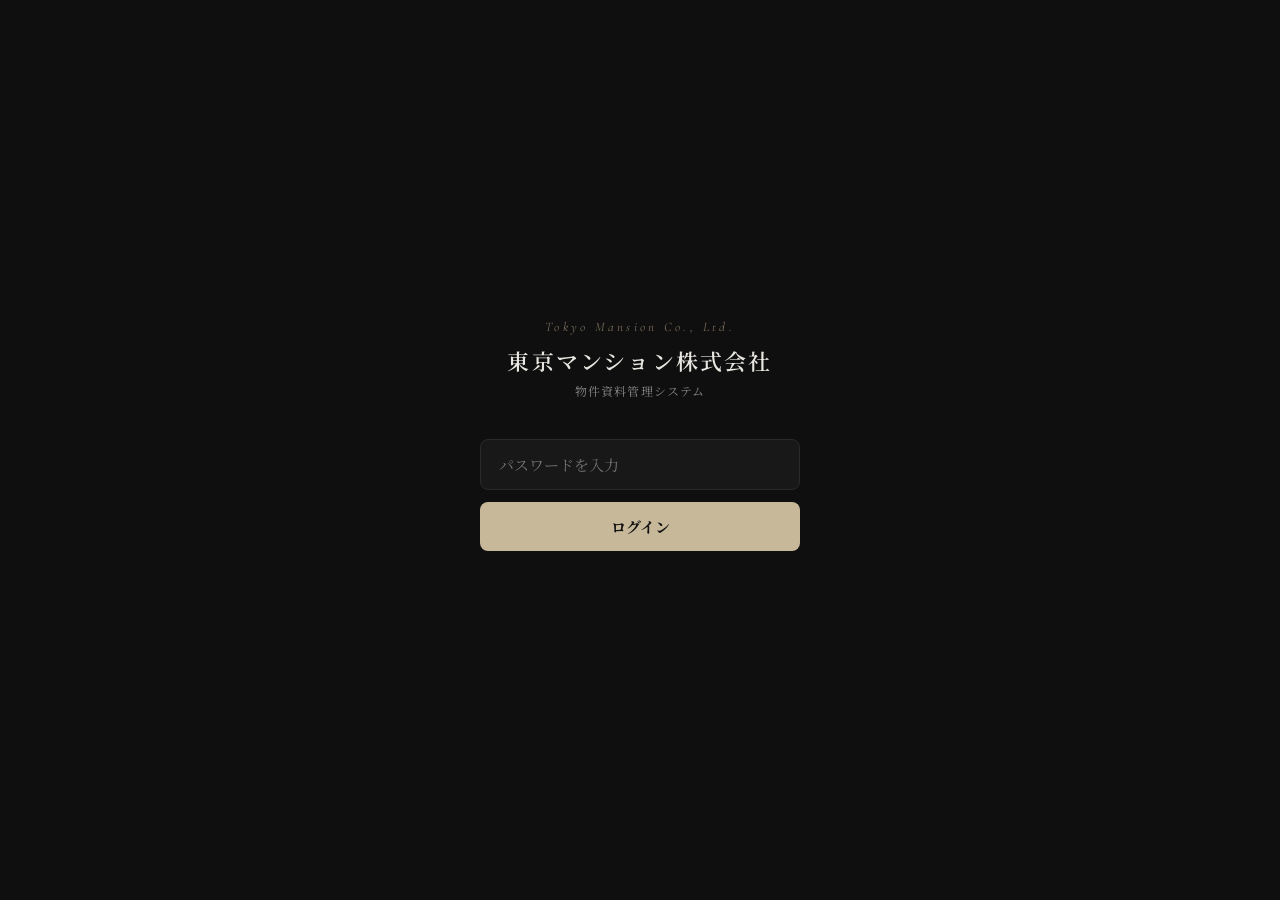
==== commit 83cd5d09: "update" ====
--- a/index.html
+++ b/index.html
@@ -322,7 +322,7 @@
 
     dot(3,'active');
     startProg();
-    var propInfo=await extractInfo(maisokuFile, pageHtml, photoUrls, parsed.pageInfo, parsed.source);
+    var propInfo=sanitizePropInfo(await extractInfo(maisokuFile, pageHtml, photoUrls, parsed.pageInfo, parsed.source));
     var sections=genLP(propInfo, photoUrls, madoriUrl, galleryPhotos);
     var html=buildLP(propInfo, photoUrls, madoriUrl, sections);
     stopProg();
@@ -374,7 +374,113 @@
 }
 
 function cleanCell(s){
-  return decodeHtml(String(s||'').replace(/<[^>]+>/g,' ')).replace(/\s+/g,' ').replace(/ヒント/g,'').trim();
+  return decodeHtml(String(s||'').replace(/<[^>]+>/g,' '))
+    .replace(/&nbsp;/gi,' ').replace(/\s+/g,' ').replace(/ヒント/g,'')
+    .replace(/\[.*?\]/g,'').replace(/乗り換え案内/g,'').trim();
+}
+
+function sanitizeText(s){
+  return decodeHtml(String(s||''))
+    .replace(/&nbsp;/gi,' ').replace(/<!--[\s\S]*?-->/g,'')
+    .replace(/\[.*?\]/g,'').replace(/乗り換え案内/g,'')
+    .replace(/\s+/g,' ').trim();
+}
+
+function isGarbageText(s){
+  if(!s||s.length<2) return true;
+  if(s.length>80) return true;
+  return /郵便番号|ハイフンなし|例）|例\)|メールアドレス|電話番号|入力|確認メール|ログイン|SUUMO|資料請求|-->|<\/?|javascript:/i.test(s);
+}
+
+function isValidAddress(s){
+  s=sanitizeText(s);
+  if(!s||s.length<5||s.length>60) return false;
+  if(isGarbageText(s)) return false;
+  return /(?:都|道|府|県).{1,30}(?:区|市|町|村|丁目|番|号)/.test(s) || /^(?:東京都|北海道|京都府|大阪府)/.test(s);
+}
+
+function normalizeUnits(s){
+  if(!s) return s;
+  return String(s)
+    .replace(/m\s*2(?![0-9])/gi,'㎡')
+    .replace(/m\^2/gi,'㎡')
+    .replace(/(\d+)万円/g,function(_,n){ return parseInt(n,10).toLocaleString()+'万円'; });
+}
+
+function formatPriceDisplay(price){
+  var n=parseInt(String(price||'').replace(/[^0-9]/g,''),10);
+  if(!n) return price||'―';
+  return n.toLocaleString()+'万円';
+}
+
+function formatChikuTag(chiku){
+  var c=sanitizeText(chiku);
+  if(!c||c==='―') return '―';
+  if(/^築/.test(c)) return c;
+  if(/\d{4}年/.test(c)) return '築'+c;
+  return c;
+}
+
+function splitListText(text){
+  if(!text||text==='―') return [];
+  var parts=[], seen={};
+  String(text).split(/[\n・\/／、]/).forEach(function(s){
+    s=sanitizeText(s);
+    if(s.length<2||s.length>48||isGarbageText(s)||seen[s]) return;
+    seen[s]=1;
+    parts.push(s);
+  });
+  return parts;
+}
+
+function parseAccessLines(koutu){
+  if(!koutu||koutu==='―') return [];
+  var s=sanitizeText(koutu);
+  var re=/[^、]+?(?:「[^」]+」|[^\s「」]+?駅)[^。]*?徒歩\d+分/g;
+  var m=s.match(re);
+  if(m&&m.length) return m.map(function(x){ return x.trim(); }).slice(0,5);
+  return s.split(/[\n／\/]/).map(function(x){ return x.trim(); })
+    .filter(function(x){ return x.length>4&&x.length<55&&!isGarbageText(x); }).slice(0,5);
+}
+
+function mapAddress(p){
+  if(isValidAddress(p.address)) return sanitizeText(p.address);
+  var n=p.name?sanitizeText(p.name):'';
+  if(/グリーンパーク|日本橋/.test(n)) return '東京都中央区日本橋浜町';
+  return '';
+}
+
+function sanitizePropInfo(p){
+  if(!p) return p;
+  p=JSON.parse(JSON.stringify(p));
+  var strings=['name','address','price','madori','menseki','balcony','kozo','chiku','kanrihi','shuzenhk','parking','koutu','reno','setubi','area_desc'];
+  strings.forEach(function(k){
+    if(typeof p[k]==='string'){
+      p[k]=normalizeUnits(sanitizeText(p[k]));
+      if(p[k]==='-'||p[k]==='') p[k]='―';
+    }
+  });
+  if(!isValidAddress(p.address)) p.address=mapAddress(p)||'';
+  p.price=formatPriceDisplay(p.price);
+  if(p.menseki) p.menseki=normalizeUnits(p.menseki);
+  if(p.balcony) p.balcony=normalizeUnits(p.balcony);
+  p.koutu=sanitizeText(p.koutu);
+  var renoParts=splitListText(p.reno);
+  var setubiParts=splitListText(p.setubi);
+  if(renoParts.length) p.reno=renoParts.join('\n');
+  else if(p.reno&&p.reno.length>50) p.reno='';
+  if(setubiParts.length) p.setubi=setubiParts.join('\n');
+  if(p.neighbors&&p.neighbors.length){
+    p.neighbors=p.neighbors.map(function(n){
+      return {cat:sanitizeText(n.cat), items:(n.items||[]).map(sanitizeText).filter(function(it){ return it&&!isGarbageText(it); }).slice(0,6)};
+    }).filter(function(n){ return n.cat&&n.items.length; });
+  }
+  if(p.area_desc&&p.area_desc.length>500) p.area_desc=p.area_desc.substring(0,500);
+  if(p.spots&&p.spots.length){
+    p.spots=p.spots.map(function(s){ return {name:sanitizeText(s.name), desc:sanitizeText(s.desc)}; })
+      .filter(function(s){ return s.name&&!isGarbageText(s.desc); });
+  }
+  return p;
 }
 
 function cleanPageText(html, source){
@@ -522,7 +628,10 @@
     else if(k.indexOf('管理費')>=0) info.kanrihi=v;
     else if(k.indexOf('修繕積立')>=0) info.shuzenhk=v;
     else if(k.indexOf('駐車')>=0) info.parking=v;
-    else if(k.indexOf('住所')>=0||k.indexOf('所在地')>=0) info.address=v.split('[')[0].trim();
+    else if(k.indexOf('住所')>=0||k.indexOf('所在地')>=0){
+      var addr=v.split('[')[0].trim();
+      if(isValidAddress(addr)) info.address=addr;
+    }
     else if(k.indexOf('交通')>=0) info.koutu=v;
   }
   var feat=html.match(/特徴ピックアップ[\s\S]{0,1200}/i);
@@ -536,6 +645,10 @@
     if(dtxt.length>40) info._featureText=dtxt.substring(0,1200);
   }
   info.neighbors=parseSuumoNeighbors(html);
+  if(!info.address){
+    var am=html.match(/(東京都[^\s<]{2,40}(?:区|市)[^\s<]{0,30})/);
+    if(am&&isValidAddress(am[1])) info.address=am[1];
+  }
   return info;
 }
 
@@ -551,7 +664,10 @@
     else if(/価格|販売/.test(k)) info.price=v;
     else if(/間取/.test(k)) info.madori=v;
     else if(/専有|面積/.test(k)) info.menseki=v;
-    else if(/住所|所在地/.test(k)) info.address=v;
+    else if(/住所|所在地/.test(k)){
+      var addr=v.split('[')[0].trim();
+      if(isValidAddress(addr)) info.address=addr;
+    }
     else if(/交通|アクセス/.test(k)) info.koutu=v;
     else if(/築/.test(k)) info.chiku=v;
     else if(/管理費/.test(k)) info.kanrihi=v;
@@ -603,7 +719,7 @@
   if(page._featureText){
     if(!ai.area_desc || ai.area_desc==='―') ai.area_desc=page._featureText.substring(0,400);
     if(!ai.reno || ai.reno==='―'){
-      var lines=page._featureText.split(/[・\n]/).map(function(s){return s.trim();}).filter(function(s){return s.length>4&&s.length<40;});
+      var lines=splitListText(page._featureText).filter(function(s){ return s.length>4&&s.length<40; });
       if(lines.length) ai.reno=lines.slice(0,8).join('\n');
     }
   }
@@ -629,9 +745,10 @@
     });
   }
   if((!p.reno||p.reno==='―') && p.setubi && p.setubi!=='―'){
-    p.reno=p.setubi.split('\n').slice(0,6).join('\n');
-  }
-  return p;
+    var sp=splitListText(p.setubi);
+    if(sp.length) p.reno=sp.slice(0,6).join('\n');
+  }
+  return sanitizePropInfo(p);
 }
 
 // 物件情報抽出（参考ページ + マイソク Sonnet 解析）
@@ -687,7 +804,7 @@
   if(page&&page._featureText){
     if(!base.area_desc||base.area_desc==='―') base.area_desc=page._featureText.substring(0,400);
   }
-  return base;
+  return sanitizePropInfo(base);
 }
 
 async function pollJob(jobId, maxMs){
@@ -720,39 +837,61 @@
   if(!mainPhoto) mainPhoto=photoList[0]||'';
   if(!gaikanPhoto) gaikanPhoto=photoList[1]||photoList[0]||'';
   if(!otherPhotos.length) otherPhotos=photoList.slice(0,8).map(function(u,i){ return {url:u,label:labelMap[i]||'写真'}; });
-  return {mainPhoto:mainPhoto, gaikanPhoto:gaikanPhoto, otherPhotos:otherPhotos.slice(0,8)};
+
+  var subPhoto2=null;
+  var prefer=['眺望','キッチン','バルコニー','エントランス','洋室','浴室'];
+  var pi, pj;
+  for(pi=0;pi<otherPhotos.length;pi++){
+    if(otherPhotos[pi].url===gaikanPhoto||otherPhotos[pi].url===mainPhoto) continue;
+    for(pj=0;pj<prefer.length;pj++){
+      if(otherPhotos[pi].label.indexOf(prefer[pj])>=0){ subPhoto2=otherPhotos[pi]; break; }
+    }
+    if(subPhoto2) break;
+  }
+  if(!subPhoto2){
+    for(pi=0;pi<otherPhotos.length;pi++){
+      if(otherPhotos[pi].url!==gaikanPhoto&&otherPhotos[pi].url!==mainPhoto){ subPhoto2=otherPhotos[pi]; break; }
+    }
+  }
+  if(!subPhoto2) subPhoto2={url:gaikanPhoto,label:'外観'};
+
+  return {mainPhoto:mainPhoto, gaikanPhoto:gaikanPhoto, subPhoto2:subPhoto2, otherPhotos:otherPhotos.slice(0,8)};
 }
 
 function buildReasonCards(p){
   var cards=[];
-  if(p.koutu&&p.koutu!=='―'){
-    var line=p.koutu.split(/[\n\/]/)[0].trim();
-    cards.push({icon:'🚃',label:'access',title:'好アクセス',desc:line.substring(0,32)});
-  }
-  if(p.setubi&&p.setubi!=='―'){
-    cards.push({icon:'✨',label:'features',title:'充実の設備',desc:p.setubi.split('\n')[0].substring(0,32)});
+  var accessLines=parseAccessLines(p.koutu);
+  if(accessLines.length){
+    cards.push({badge:'A',label:'Access',title:'好アクセス',desc:accessLines[0].substring(0,36)});
+  }
+  var setubiLines=splitListText(p.setubi);
+  if(setubiLines.length){
+    cards.push({badge:'F',label:'Features',title:'充実の設備',desc:setubiLines[0]});
   }
   if(p.madori&&p.menseki){
-    cards.push({icon:'🏠',label:'layout',title:'理想の間取り',desc:(p.madori+' '+p.menseki).substring(0,32)});
+    cards.push({badge:'L',label:'Layout',title:'理想の間取り',desc:(p.madori+' / '+p.menseki).substring(0,36)});
   }
   if(p.chiku&&p.chiku!=='―'){
-    cards.push({icon:'🏗️',label:'quality',title:'安心の物件',desc:('築'+p.chiku).substring(0,32)});
-  }
-  while(cards.length<3) cards.push({icon:'🌟',label:'recommend',title:'おすすめ物件',desc:(p.name||'物件資料').substring(0,32)});
+    cards.push({badge:'Q',label:'Quality',title:'安心の物件',desc:formatChikuTag(p.chiku)});
+  }
+  while(cards.length<3) cards.push({badge:'★',label:'Recommend',title:'おすすめ物件',desc:(p.name||'物件資料').substring(0,36)});
   return cards.slice(0,3);
 }
 
-function parseAccessLines(koutu){
-  if(!koutu||koutu==='―') return [];
-  return koutu.split(/[\n\/]/).map(function(s){ return s.trim(); }).filter(Boolean).slice(0,5);
-}
-
 function buildEquipItems(p){
-  var items=[];
-  if(p.reno&&p.reno!=='―') p.reno.split('\n').forEach(function(s){ if(s.trim()) items.push(s.trim()); });
-  if(p.setubi&&p.setubi!=='―') p.setubi.split('\n').forEach(function(s){ if(s.trim()) items.push(s.trim()); });
+  var items=[], seen={};
+  function add(list){
+    (list||[]).forEach(function(s){
+      s=sanitizeText(s);
+      if(!s||seen[s]||isGarbageText(s)||s.length>48) return;
+      seen[s]=1;
+      items.push(s);
+    });
+  }
+  add(splitListText(p.reno));
+  add(splitListText(p.setubi));
   if(!items.length) items=['詳細はお問い合わせください'];
-  return items;
+  return items.slice(0,24);
 }
 
 // LP生成（テンプレートベース・AI不要）
@@ -766,25 +905,25 @@
   if(p.madori&&p.menseki) madoriDesc=p.madori+'・'+p.menseki+'の間取りで、効率的な動線とゆとりある空間を実現。日常の暮らしに寄り添う使いやすいレイアウトです。';
 
   var visual='<div id="visual-section" class="section-full fade-in"><div class="visual-wrap">'+
-    '<div class="visual-main"><img src="'+esc(ph.mainPhoto)+'" alt="リビング" loading="lazy"></div>'+
+    '<div class="visual-main"><img src="'+escUrl(ph.mainPhoto)+'" alt="リビング" loading="lazy"></div>'+
     '<div class="visual-sub">'+
-      '<div class="visual-sub-img"><img src="'+esc(ph.gaikanPhoto)+'" alt="外観" loading="lazy"><span class="visual-label">外観</span></div>'+
-      '<div class="visual-sub-img"><img src="'+esc(ph.gaikanPhoto)+'" alt="外観" loading="lazy"><span class="visual-label">外観</span></div>'+
+      '<div class="visual-sub-img"><img src="'+escUrl(ph.gaikanPhoto)+'" alt="外観" loading="lazy"><span class="visual-label">外観</span></div>'+
+      '<div class="visual-sub-img"><img src="'+escUrl(ph.subPhoto2.url)+'" alt="'+esc(ph.subPhoto2.label)+'" loading="lazy"><span class="visual-label">'+esc(ph.subPhoto2.label)+'</span></div>'+
     '</div></div></div>';
 
   var reason='<div id="reason-section"><div class="section">'+
     '<div class="section-eyebrow">Why Choose</div><div class="section-title">この物件を選ぶ理由</div>'+
     '<div class="reason-grid">'+reasons.map(function(c){
-      return '<div class="reason-card"><div class="reason-icon">'+c.icon+'</div><div class="reason-label">'+esc(c.label)+'</div><div class="reason-title">'+esc(c.title)+'</div><div class="reason-desc">'+esc(c.desc)+'</div></div>';
+      return '<div class="reason-card"><div class="reason-icon"><span class="reason-icon-badge">'+esc(c.badge)+'</span></div><div class="reason-label">'+esc(c.label)+'</div><div class="reason-title">'+esc(c.title)+'</div><div class="reason-desc">'+esc(c.desc)+'</div></div>';
     }).join('')+'</div></div></div>';
 
   var madori='<div id="madori-section" class="section fade-in">'+
     '<div class="section-eyebrow">Floor Plan</div><div class="section-title">間取り図</div>'+
-    '<div class="madori-wrap"><div class="madori-img"><img src="'+esc(madoriUrl)+'" alt="間取り図" loading="lazy"></div>'+
+    '<div class="madori-wrap"><div class="madori-img"><img src="'+escUrl(madoriUrl)+'" alt="間取り図" loading="lazy"></div>'+
     '<div class="madori-info"><div class="madori-spec">'+esc(p.madori||'―')+'　|　'+esc(p.menseki||'―')+'</div><div class="madori-desc">'+esc(madoriDesc)+'</div></div></div></div>';
 
   var slides=ph.otherPhotos.map(function(item){
-    return '<div class="slider-slide"><img src="'+esc(item.url)+'" alt="'+esc(item.label)+'" loading="lazy">'+
+    return '<div class="slider-slide"><img src="'+escUrl(item.url)+'" alt="'+esc(item.label)+'" loading="lazy">'+
       '<div class="slider-cap"><div class="slider-label">'+esc(item.label)+'</div></div></div>';
   }).join('');
   var gallery='<div id="gallery-section" class="section-full fade-in"><div class="inner">'+
@@ -792,19 +931,21 @@
     '<div class="slider-wrap"><div class="slider-track">'+slides+'</div>'+
     '<button class="slider-btn prev" type="button">←</button><button class="slider-btn next" type="button">→</button></div></div></div>';
 
-  var accessIntro=p.koutu&&p.koutu!=='―' ? '複数路線を利用でき、都心へのアクセスも良好な立地です。' : '交通アクセスの詳細はお問い合わせください。';
+  var accessIntro=accessLines.length>1 ? '複数路線を利用でき、都心へのアクセスも良好な立地です。' : (accessLines.length===1 ? '駅近の好立地で、通勤・買い物にも便利です。' : '交通アクセスの詳細はお問い合わせください。');
   var accessList=accessLines.length ? accessLines.map(function(line){
-    var parts=line.match(/^(.+?)(徒歩\d+分.*)$/);
-    return '<li><span class="access-dot"></span><strong>'+esc(parts?parts[1]:line)+'</strong>'+esc(parts?parts[2]:'')+'</li>';
-  }).join('') : '<li><span class="access-dot"></span><strong>'+esc(p.koutu||'―')+'</strong></li>';
+    var parts=line.match(/^(.+?[「」\s\S]+?)(徒歩\d+分)/);
+    if(parts) return '<li><span class="access-dot"></span><strong>'+esc(parts[1].trim())+'</strong>'+esc(parts[2])+'</li>';
+    return '<li><span class="access-dot"></span>'+esc(line)+'</li>';
+  }).join('') : '<li><span class="access-dot"></span>'+esc(p.koutu||'―')+'</li>';
+  var mapAddr=mapAddress(p);
   var access='<div id="access-section" class="section fade-in">'+
     '<div class="section-eyebrow">Access</div><div class="section-title">交通アクセス</div>'+
     '<div class="access-intro">'+esc(accessIntro)+'</div><ul class="access-list">'+accessList+'</ul>'+
-    (p.address?'<div class="map-container"><iframe src="https://maps.google.com/maps?q='+encodeURIComponent(p.address)+'&output=embed&z=17&hl=ja" loading="lazy"></iframe></div>':'')+
+    (mapAddr?'<div class="map-container"><iframe src="https://maps.google.com/maps?q='+encodeURIComponent(mapAddr)+'&output=embed&z=16&hl=ja" loading="lazy"></iframe></div>':'')+
     '</div>';
 
   var specRows=[
-    ['物件名', esc(p.name||'―')],['所在地', esc(p.address||'―')],['販売価格', '<span class="spec-highlight">'+esc(p.price||'―')+'</span>'],
+    ['物件名', esc(p.name||'―')],['所在地', esc(p.address||'―')],['販売価格', '<span class="spec-highlight">'+esc(formatPriceDisplay(p.price))+'</span>'],
     ['間取り', esc(p.madori||'―')],['専有面積', esc(p.menseki||'―')],['バルコニー', esc(p.balcony||'―')],
     ['構造・階数', esc(p.kozo||'―')],['築年月', esc(p.chiku||'―')],['管理費', esc(p.kanrihi||'―')],
     ['修繕積立金', esc(p.shuzenhk||'―')],['駐車場', esc(p.parking||'―')]
@@ -818,8 +959,8 @@
     renoHero+'<div class="equip-list">'+equip.map(function(s){ return '<div class="equip-item">'+esc(s)+'</div>'; }).join('')+'</div></div>';
 
   var areaText=(p.area_desc&&p.area_desc!=='―')?p.area_desc:'';
-  var areaBlocks=areaText?areaText.split(/\n\n|\n/).filter(Boolean).slice(0,2):[];
-  if(!areaBlocks.length && p.address) areaBlocks=[p.address+'は生活利便性と住環境のバランスに優れたエリアです。', '周辺にはスーパー・コンビニ等の日常施設が揃い、快適な暮らしをサポートします。'];
+  var areaBlocks=areaText?areaText.split(/\n\n|\n/).filter(function(t){ return t&&!isGarbageText(t); }).slice(0,2):[];
+  if(!areaBlocks.length && mapAddr) areaBlocks=[mapAddr+'は生活利便性と住環境のバランスに優れたエリアです。', '周辺にはスーパー・コンビニ・交通機関が揃い、日常の暮らしを快適にサポートします。'];
   var area='<div id="area-section" class="section fade-in"><div class="section-eyebrow">Area</div><div class="section-title">エリア解説</div>'+
     areaBlocks.map(function(t,i){ return '<div class="area-block"><div class="area-block-title">'+(i===0?'立地':'生活環境')+'</div><div class="area-text">'+esc(t)+'</div></div>'; }).join('')+'</div>';
 
@@ -873,7 +1014,7 @@
     '<div class="hero-tags">'+
       '<span class="hero-tag-item">'+esc(p.madori||'')+'</span>'+
       '<span class="hero-tag-item">'+esc(p.menseki||'')+'</span>'+
-      '<span class="hero-tag-item">築'+esc(p.chiku||'―')+'</span>'+
+      '<span class="hero-tag-item">'+esc(formatChikuTag(p.chiku||'―'))+'</span>'+
     '</div>'+
   '</div>';
 
@@ -916,6 +1057,7 @@
   });
 }
 function esc(s){return String(s).replace(/&/g,'&amp;').replace(/</g,'&lt;').replace(/>/g,'&gt;').replace(/"/g,'&quot;');}
+function escUrl(u){return String(u||'').replace(/&amp;/g,'&').replace(/"/g,'&quot;').replace(/'/g,'&#39;');}
 function fmtDate(iso){if(!iso)return'';var d=new Date(iso);return d.getFullYear()+'/'+(d.getMonth()+1).toString().padStart(2,'0')+'/'+d.getDate().toString().padStart(2,'0');}
 function toast(msg){var t=document.getElementById('toast');t.textContent=msg;t.classList.add('show');setTimeout(function(){t.classList.remove('show');},2500);}
 document.getElementById('btn-copy').addEventListener('click',function(){navigator.clipboard.writeText(document.getElementById('result-url').textContent).then(function(){toast('URLをコピーしました');});});
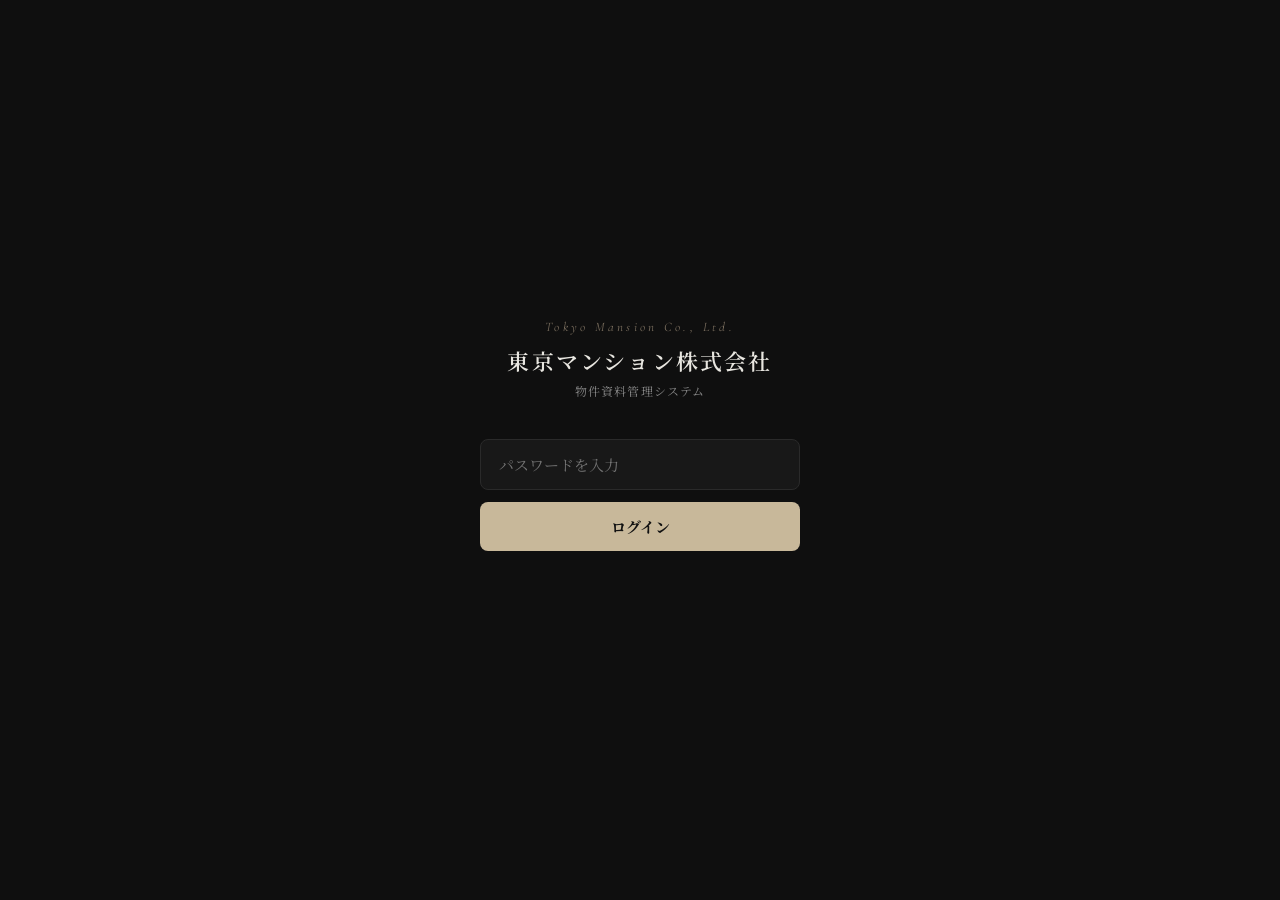
==== commit 22ebc74f: "update" ====
--- a/index.html
+++ b/index.html
@@ -64,11 +64,11 @@
 .s-dot.done{background:var(--green)}
 .s-dot.error{background:var(--red)}
 @keyframes pulse{0%,100%{opacity:1}50%{opacity:0.4}}
-.prog-wrap{display:none;margin-top:8px}
+.prog-wrap{display:none;margin-top:10px;padding-top:4px;border-top:1px solid var(--border)}
 .prog-wrap.show{display:block}
-.prog-bg{background:var(--border);border-radius:99px;height:4px;overflow:hidden}
-.prog-fill{height:100%;border-radius:99px;background:linear-gradient(90deg,var(--gold-dim),var(--gold));width:0%;transition:width 0.5s ease}
-.prog-lbl{font-size:11px;color:var(--gold-dim);letter-spacing:0.06em;margin-top:5px;text-align:right}
+.prog-bg{background:var(--border);border-radius:99px;height:6px;overflow:hidden}
+.prog-fill{height:100%;border-radius:99px;background:linear-gradient(90deg,var(--gold-dim),var(--gold));width:0%;transition:width 0.4s ease}
+.prog-lbl{font-size:11px;color:var(--gold);letter-spacing:0.06em;margin-top:6px;text-align:right;min-height:16px}
 .modal-actions{display:flex;gap:10px}
 .btn-gen{flex:1;background:var(--gold);border:none;border-radius:8px;padding:13px;font-size:14px;color:#111;font-family:inherit;font-weight:700;cursor:pointer;letter-spacing:0.08em}
 .btn-gen:hover{opacity:0.88}
@@ -278,12 +278,32 @@
   });
 });
 
-// プログレス
-var _pt=null, _pv=0;
-var _msgs=[[10,'マイソクを読み取り中…'],[25,'物件情報を解析中…'],[40,'設備・リノベを整理中…'],[55,'LP前半を生成中…'],[70,'LP後半を生成中…'],[85,'仕上げ中…']];
-function startProg(){ _pv=0; var step=0; document.getElementById('prog-wrap').classList.add('show'); setProg(0,'解析中…'); _pt=setInterval(function(){ if(step<_msgs.length){ var t=_msgs[step][0],l=_msgs[step][1]; if(_pv<t){_pv=Math.min(_pv+1,t);setProg(_pv,l);}else{step++;} }else{_pv=Math.min(_pv+0.2,95);setProg(_pv,'もうすぐ完成…');} },250); }
-function setProg(p,l){ document.getElementById('prog-fill').style.width=p+'%'; document.getElementById('prog-lbl').textContent=l; }
-function stopProg(){ if(_pt){clearInterval(_pt);_pt=null;} document.getElementById('prog-wrap').classList.remove('show'); _pv=0; }
+// プログレス（手動更新 + 待機中はゆっくり進行）
+var _pt=null, _pv=0, _pvTarget=0;
+function startProg(){
+  _pv=0; _pvTarget=0;
+  document.getElementById('prog-wrap').classList.add('show');
+  setProg(0,'準備中…');
+  _pt=setInterval(function(){
+    if(_pv<_pvTarget) _pv=Math.min(_pv+2, _pvTarget);
+    else if(_pv<95) _pv=Math.min(_pv+0.12, 95);
+    document.getElementById('prog-fill').style.width=_pv+'%';
+  }, 200);
+}
+function setProg(p,l){
+  _pvTarget=Math.max(_pvTarget, p);
+  if(p>_pv) _pv=p;
+  document.getElementById('prog-fill').style.width=_pv+'%';
+  if(l) document.getElementById('prog-lbl').textContent=l;
+}
+function stopProg(){
+  if(_pt){ clearInterval(_pt); _pt=null; }
+  setProg(100,'生成完了！');
+  setTimeout(function(){
+    document.getElementById('prog-wrap').classList.remove('show');
+    _pv=0; _pvTarget=0;
+  }, 800);
+}
 function dot(n,s){ document.getElementById('d'+n).className='s-dot '+s; }
 
 // 生成
@@ -295,13 +315,17 @@
   document.getElementById('btn-gen').disabled=true;
   document.getElementById('status-wrap').style.display='flex';
   document.getElementById('result').className='result';
+  startProg();
 
   try {
     dot(1,'active');
+    setProg(5,'参考ページを取得中…');
     var pageHtml=await fetchPage(url);
+    setProg(15,'参考ページを取得しました');
     dot(1,'done');
 
     dot(2,'active');
+    setProg(18,'写真・物件情報を抽出中…');
     var parsed=parseReferencePage(pageHtml, url);
     if(!parsed.photos.length) throw new Error('参考ページから写真を取得できませんでした');
     var galleryPhotos=parsed.photos.filter(function(p){ return !p.isMadori; });
@@ -318,20 +342,22 @@
       throw new Error('間取り図が見つかりません。参考ページに間取りがない場合はアップロードしてください');
     }
     if(!madoriUrl) throw new Error('間取り図の保存に失敗しました');
+    setProg(22,'間取り図を準備しました');
     dot(2,'done');
 
     dot(3,'active');
-    startProg();
     var propInfo=sanitizePropInfo(await extractInfo(maisokuFile, pageHtml, photoUrls, parsed.pageInfo, parsed.source));
     var sections=genLP(propInfo, photoUrls, madoriUrl, galleryPhotos);
     var html=buildLP(propInfo, photoUrls, madoriUrl, sections);
-    stopProg();
+    setProg(92,'LP資料を組み立てました');
     dot(3,'done');
 
     dot(4,'active');
+    setProg(96,'Supabaseに保存中…');
     var saved=await sbPost(TABLE_PROPERTIES,{name:propInfo.name||'物件資料',address:propInfo.address||'',html_content:html});
     if(!saved||!saved.id) throw new Error('Supabase保存失敗: '+JSON.stringify(saved));
     dot(4,'done');
+    stopProg();
 
     var resultUrl=SITE_URL+'/property.html?id='+saved.id;
     document.getElementById('result-url').textContent=resultUrl;
@@ -756,17 +782,17 @@
   var base=enrichPropInfo(defaultPropInfo(pageInfo));
 
   if(!maisokuFile){
-    setProg(12,'参考ページの情報を整理中…');
+    setProg(35,'参考ページの情報を整理中…');
     return base;
   }
 
-  setProg(10,'マイソクをアップロード中…');
+  setProg(28,'マイソクをアップロード中…');
   var ts=Date.now();
   var ext=(maisokuFile.name.split('.').pop()||'pdf').toLowerCase();
   var maisokuUrl=await uploadFile(maisokuFile, ts+'-maisoku.'+ext);
   if(!maisokuUrl) throw new Error('マイソクのアップロードに失敗しました');
 
-  setProg(15,'解析ジョブを開始中…');
+  setProg(32,'解析ジョブを開始中…');
   var job=await sbPost(TABLE_JOBS,{status:'pending'});
 
   var bgRes=await fetch('/.netlify/functions/read-maisoku-background',{
@@ -785,7 +811,7 @@
     throw new Error(be.error||('解析開始失敗('+bgRes.status+')'));
   }
 
-  setProg(20,'Sonnetがマイソクを読み取り中…（最大3分）');
+  setProg(38,'Sonnetがマイソクを読み取り中…（最大3分）');
   var aiResult=await pollJob(job.id, 180000);
   return enrichPropInfo(mergeMaisokuFirst(aiResult, pageInfo||{}));
 }
@@ -816,7 +842,7 @@
       if(row.status==='done'&&row.result) return row.result;
       if(row.status==='error') throw new Error(row.error||'マイソク解析に失敗しました');
     }
-    var pct=20+Math.min(55, Math.floor((Date.now()-start)/maxMs*55));
+    var pct=38+Math.min(48, Math.floor((Date.now()-start)/maxMs*48));
     setProg(pct,'Sonnetがマイソクを読み取り中…');
     await new Promise(function(r){ setTimeout(r, 2000); });
   }
@@ -896,7 +922,7 @@
 
 // LP生成（テンプレートベース・AI不要）
 function genLP(p, photoUrls, madoriUrl, galleryPhotos){
-  setProg(25,'LPを組み立て中…');
+  setProg(86,'LPを組み立て中…');
   var ph=pickPhotos(photoUrls, galleryPhotos);
   var reasons=buildReasonCards(p);
   var accessLines=parseAccessLines(p.koutu);
@@ -983,7 +1009,7 @@
     '<a class="cta-btn" href="tel:0337897777"><span class="cta-btn-label">お電話でお問い合わせ</span><span class="cta-btn-tel">03-3789-7777</span><span class="cta-btn-sub">受付時間 10:00〜18:00</span></a>'+
     '<div class="cta-note">お気軽にお電話ください</div></div></div>';
 
-  setProg(90,'仕上げ中…');
+  setProg(90,'LPセクションを仕上げ中…');
   return visual+reason+madori+gallery+access+spec+reno+area+facility+spot+cta;
 }
 
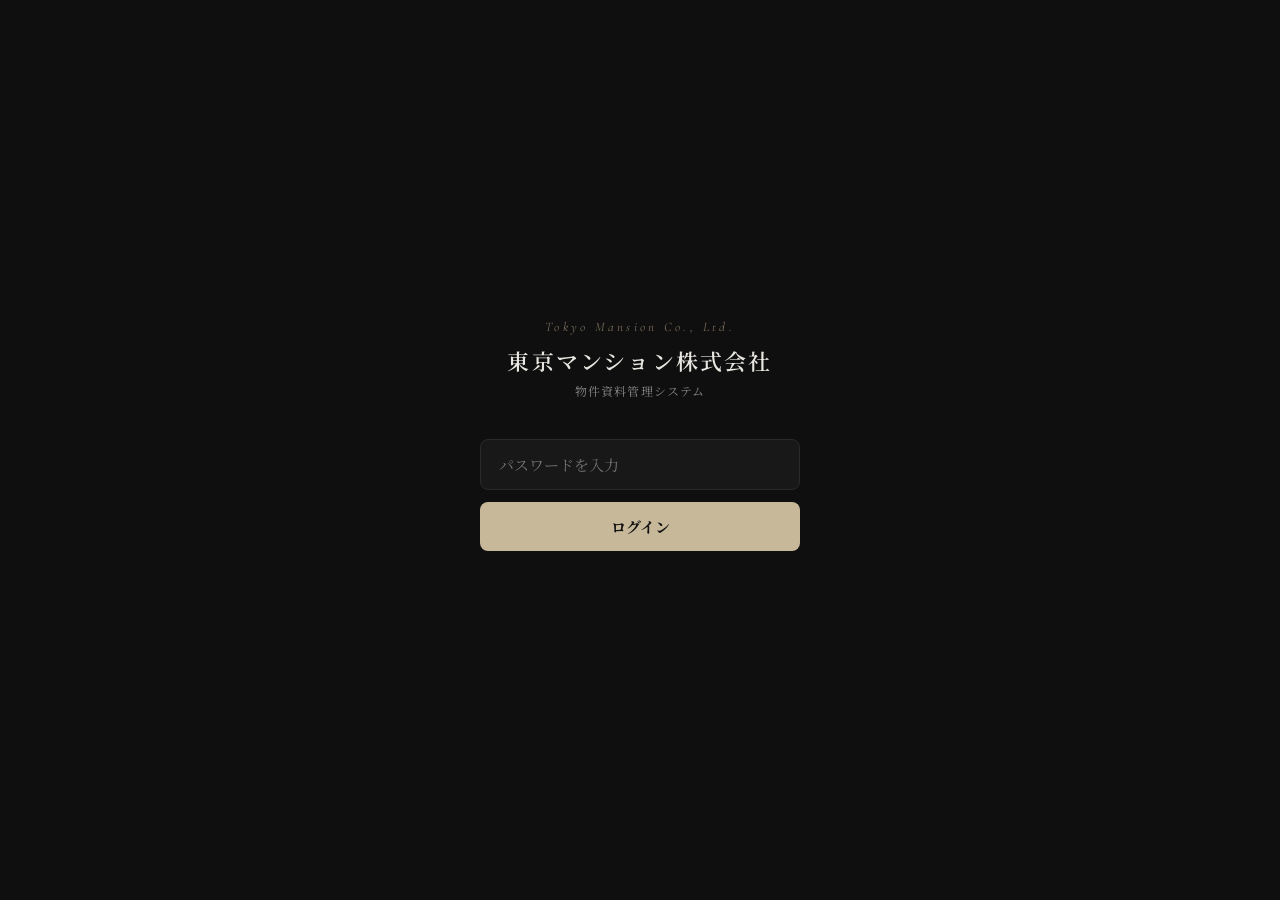
==== commit 2eeebff3: "update" ====
--- a/index.html
+++ b/index.html
@@ -209,8 +209,13 @@
 async function sbPost(t,d){
   var r=await fetch(SUPABASE_URL+'/rest/v1/'+t,{method:'POST',headers:SBH,body:JSON.stringify(d)});
   var j=await r.json();
-  if(!r.ok) throw new Error((j.message||j.error||j.hint||'DB保存失敗')+' ('+r.status+')');
+  if(!r.ok) throw new Error(formatDbError((j.message||j.error||j.hint||'DB保存失敗')+' ('+r.status+')'));
   return Array.isArray(j)?j[0]:j;
+}
+function formatDbError(msg){
+  if(/tkms-mansion-jobs/i.test(msg))
+    return 'Supabaseに「tkms-mansion-jobs」テーブルがありません。Dashboard > SQL Editor で supabase/add-jobs-table.sql を実行してください。';
+  return msg;
 }
 async function sbDel(t,id){ await fetch(SUPABASE_URL+'/rest/v1/'+t+'?id=eq.'+id,{method:'DELETE',headers:SBH}); }
 async function uploadFile(file,path){
@@ -306,8 +311,7 @@
 }
 function dot(n,s){ document.getElementById('d'+n).className='s-dot '+s; }
 
-// 生成
-document.getElementById('btn-gen').addEventListener('click', generate);
+// 生成（API 1本 + ジョブポーリング）
 async function generate(){
   var url=document.getElementById('prop-url').value.trim();
   if(!url){ toast('① 参考ページURLを入力してください'); return; }
@@ -319,54 +323,61 @@
 
   try {
     dot(1,'active');
-    setProg(5,'参考ページを取得中…');
-    var pageHtml=await fetchPage(url);
-    setProg(15,'参考ページを取得しました');
-    dot(1,'done');
-
-    dot(2,'active');
-    setProg(18,'写真・物件情報を抽出中…');
-    var parsed=parseReferencePage(pageHtml, url);
-    if(!parsed.photos.length) throw new Error('参考ページから写真を取得できませんでした');
-    var galleryPhotos=parsed.photos.filter(function(p){ return !p.isMadori; });
-    var photoUrls=galleryPhotos.map(function(p){ return p.url; });
-
-    var ts=Date.now();
-    var madoriUrl='';
+    setProg(5,'ファイルをアップロード中…');
+    var ts=Date.now(), maisokuUrl='', madoriUrl='', maisokuMime='';
+    if(maisokuFile){
+      var ext=(maisokuFile.name.split('.').pop()||'pdf').toLowerCase();
+      maisokuUrl=await uploadFile(maisokuFile, ts+'-maisoku.'+ext);
+      maisokuMime=maisokuFile.type||'application/pdf';
+      if(!maisokuUrl) throw new Error('マイソクのアップロードに失敗しました');
+    }
     if(madoriFile){
-      var ext=madoriFile.name.split('.').pop();
-      madoriUrl=await uploadFile(madoriFile, ts+'-madori.'+ext);
-    } else if(parsed.madoriUrl){
-      madoriUrl=parsed.madoriUrl;
-    } else {
-      throw new Error('間取り図が見つかりません。参考ページに間取りがない場合はアップロードしてください');
-    }
-    if(!madoriUrl) throw new Error('間取り図の保存に失敗しました');
-    setProg(22,'間取り図を準備しました');
-    dot(2,'done');
+      var ext2=madoriFile.name.split('.').pop();
+      madoriUrl=await uploadFile(madoriFile, ts+'-madori.'+ext2);
+      if(!madoriUrl) throw new Error('間取り図のアップロードに失敗しました');
+    }
+    setProg(12,'参考ページ・生成準備完了');
+    dot(1,'done'); dot(2,'done');
 
     dot(3,'active');
-    var propInfo=sanitizePropInfo(await extractInfo(maisokuFile, pageHtml, photoUrls, parsed.pageInfo, parsed.source));
-    var sections=genLP(propInfo, photoUrls, madoriUrl, galleryPhotos);
-    var html=buildLP(propInfo, photoUrls, madoriUrl, sections);
+    setProg(15,'生成ジョブを開始中…');
+    var startRes=await fetch('/.netlify/functions/generate-property',{
+      method:'POST',
+      headers:{'Content-Type':'application/json'},
+      body:JSON.stringify({refUrl:url,maisokuUrl:maisokuUrl,madoriUrl:madoriUrl,maisokuMime:maisokuMime})
+    });
+    var startData=await startRes.json();
+    if(!startRes.ok) throw new Error(formatDbError(startData.error||('生成開始失敗('+startRes.status+')')));
+    var jobId=startData.jobId;
+    if(!jobId) throw new Error('ジョブIDの取得に失敗しました');
+
+    var propertyId=null, deadline=Date.now()+600000;
+    while(Date.now()<deadline){
+      var pollRes=await fetch('/.netlify/functions/generate-property?jobId='+encodeURIComponent(jobId));
+      var job=await pollRes.json();
+      if(!pollRes.ok) throw new Error(formatDbError(job.error||('ステータス取得失敗('+pollRes.status+')')));
+      if(job.progress) setProg(job.progress, job.message||'処理中…');
+      if(job.status==='done'){ propertyId=job.propertyId; break; }
+      if(job.status==='error') throw new Error(job.error||'生成に失敗しました');
+      await new Promise(function(r){ setTimeout(r, 2000); });
+    }
+    if(!propertyId) throw new Error('生成がタイムアウトしました（10分）');
     setProg(92,'LP資料を組み立てました');
     dot(3,'done');
 
     dot(4,'active');
-    setProg(96,'Supabaseに保存中…');
-    var saved=await sbPost(TABLE_PROPERTIES,{name:propInfo.name||'物件資料',address:propInfo.address||'',html_content:html});
-    if(!saved||!saved.id) throw new Error('Supabase保存失敗: '+JSON.stringify(saved));
+    setProg(96,'保存完了');
     dot(4,'done');
     stopProg();
 
-    var resultUrl=SITE_URL+'/property.html?id='+saved.id;
+    var resultUrl=SITE_URL+'/property.html?id='+propertyId;
     document.getElementById('result-url').textContent=resultUrl;
     document.getElementById('result').className='result show';
     loadProps();
 
   } catch(err) {
     console.error(err);
-    var msg=err.message||String(err);
+    var msg=formatDbError(err.message||String(err));
     if(msg.indexOf('504')>=0) msg='処理がタイムアウトしました。ページを再読み込みして再度お試しください。';
     toast('エラー: '+msg);
     [1,2,3,4].forEach(function(n){ if(document.getElementById('d'+n).classList.contains('active')) dot(n,'error'); });
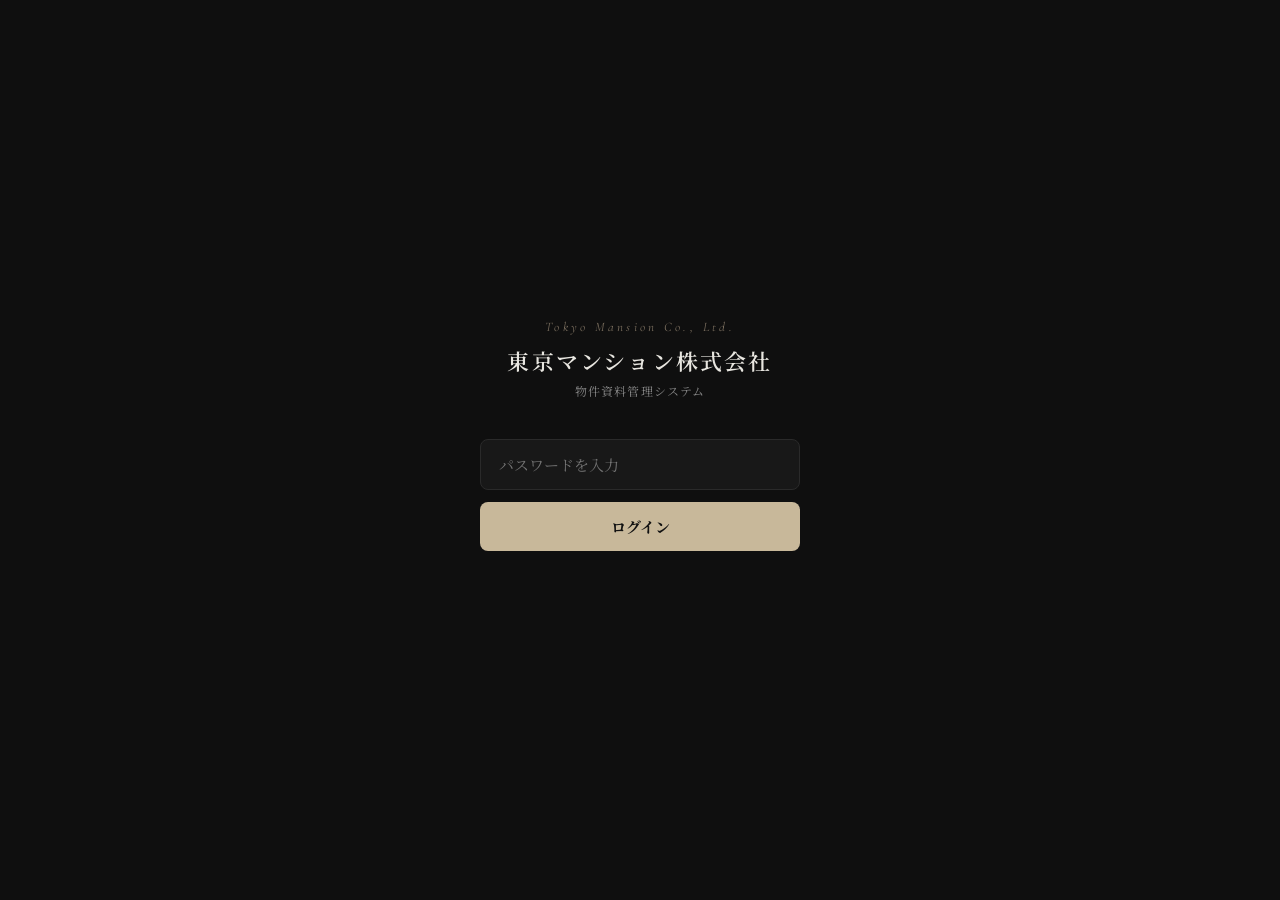
==== commit 1e3bdf4a: "update" ====
--- a/index.html
+++ b/index.html
@@ -1,4 +1,4 @@
-<!DOCTYPE html>
+﻿<!DOCTYPE html>
 <html lang="ja">
 <head>
 <meta charset="UTF-8">
@@ -146,9 +146,9 @@
     </div>
 
     <div class="status-wrap" id="status-wrap">
-      <div class="s-row"><div class="s-dot" id="d1"></div><span id="l1">参考ページを取得中…</span></div>
-      <div class="s-row"><div class="s-dot" id="d2"></div><span id="l2">写真・物件情報を抽出中…</span></div>
-      <div class="s-row"><div class="s-dot" id="d3"></div><span id="l3">LP資料を生成中…（マイソクはSonnet解析）</span></div>
+      <div class="s-row"><div class="s-dot" id="d1"></div><span id="l1">ファイルをアップロード中…</span></div>
+      <div class="s-row"><div class="s-dot" id="d2"></div><span id="l2">参考ページURLを送信準備中…</span></div>
+      <div class="s-row"><div class="s-dot" id="d3"></div><span id="l3">サーバーで解析・LP生成中…</span></div>
       <div class="s-row"><div class="s-dot" id="d4"></div><span id="l4">Supabaseに保存中…</span></div>
       <div class="prog-wrap" id="prog-wrap">
         <div class="prog-bg"><div class="prog-fill" id="prog-fill"></div></div>
@@ -214,7 +214,7 @@
 }
 function formatDbError(msg){
   if(/tkms-mansion-jobs/i.test(msg))
-    return 'Supabaseに「tkms-mansion-jobs」テーブルがありません。Dashboard > SQL Editor で supabase/add-jobs-table.sql を実行してください。';
+    return 'Supabaseのセットアップが未完了です。Dashboard > SQL Editor で supabase/migrate-v2.sql を実行してください。';
   return msg;
 }
 async function sbDel(t,id){ await fetch(SUPABASE_URL+'/rest/v1/'+t+'?id=eq.'+id,{method:'DELETE',headers:SBH}); }
@@ -386,715 +386,11 @@
   }
 }
 
-// ページ取得
-async function fetchPage(url){
-  var r=await fetch('/.netlify/functions/fetch-url',{method:'POST',headers:{'Content-Type':'application/json'},body:JSON.stringify({url:url})});
-  if(!r.ok){
-    var e=await r.json().catch(function(){return{};});
-    throw new Error(e.error||('ページ取得失敗('+r.status+')'));
-  }
-  var d=await r.json();
-  return d.html||'';
-}
-
-function detectPageSource(url){
-  try{
-    var h=new URL(url).hostname.replace(/^www\./,'');
-    if(h.includes('suumo.jp')) return 'suumo';
-    if(h.includes('tokyomansions.jp')) return 'tokyomansions';
-  }catch(e){}
-  return 'generic';
-}
-
-function decodeHtml(s){
-  return String(s||'').replace(/&amp;/g,'&').replace(/&lt;/g,'<').replace(/&gt;/g,'>').replace(/&#39;/g,"'").replace(/&quot;/g,'"');
-}
-
-function cleanCell(s){
-  return decodeHtml(String(s||'').replace(/<[^>]+>/g,' '))
-    .replace(/&nbsp;/gi,' ').replace(/\s+/g,' ').replace(/ヒント/g,'')
-    .replace(/\[.*?\]/g,'').replace(/乗り換え案内/g,'').trim();
-}
-
-function sanitizeText(s){
-  return decodeHtml(String(s||''))
-    .replace(/&nbsp;/gi,' ').replace(/<!--[\s\S]*?-->/g,'')
-    .replace(/\[.*?\]/g,'').replace(/乗り換え案内/g,'')
-    .replace(/\s+/g,' ').trim();
-}
-
-function isGarbageText(s){
-  if(!s||s.length<2) return true;
-  if(s.length>80) return true;
-  return /郵便番号|ハイフンなし|例）|例\)|メールアドレス|電話番号|入力|確認メール|ログイン|SUUMO|資料請求|-->|<\/?|javascript:/i.test(s);
-}
-
-function isValidAddress(s){
-  s=sanitizeText(s);
-  if(!s||s.length<5||s.length>60) return false;
-  if(isGarbageText(s)) return false;
-  return /(?:都|道|府|県).{1,30}(?:区|市|町|村|丁目|番|号)/.test(s) || /^(?:東京都|北海道|京都府|大阪府)/.test(s);
-}
-
-function normalizeUnits(s){
-  if(!s) return s;
-  return String(s)
-    .replace(/m\s*2(?![0-9])/gi,'㎡')
-    .replace(/m\^2/gi,'㎡')
-    .replace(/(\d+)万円/g,function(_,n){ return parseInt(n,10).toLocaleString()+'万円'; });
-}
-
-function formatPriceDisplay(price){
-  var n=parseInt(String(price||'').replace(/[^0-9]/g,''),10);
-  if(!n) return price||'―';
-  return n.toLocaleString()+'万円';
-}
-
-function formatChikuTag(chiku){
-  var c=sanitizeText(chiku);
-  if(!c||c==='―') return '―';
-  if(/^築/.test(c)) return c;
-  if(/\d{4}年/.test(c)) return '築'+c;
-  return c;
-}
-
-function splitListText(text){
-  if(!text||text==='―') return [];
-  var parts=[], seen={};
-  String(text).split(/[\n・\/／、]/).forEach(function(s){
-    s=sanitizeText(s);
-    if(s.length<2||s.length>48||isGarbageText(s)||seen[s]) return;
-    seen[s]=1;
-    parts.push(s);
-  });
-  return parts;
-}
-
-function parseAccessLines(koutu){
-  if(!koutu||koutu==='―') return [];
-  var s=sanitizeText(koutu);
-  var re=/[^、]+?(?:「[^」]+」|[^\s「」]+?駅)[^。]*?徒歩\d+分/g;
-  var m=s.match(re);
-  if(m&&m.length) return m.map(function(x){ return x.trim(); }).slice(0,5);
-  return s.split(/[\n／\/]/).map(function(x){ return x.trim(); })
-    .filter(function(x){ return x.length>4&&x.length<55&&!isGarbageText(x); }).slice(0,5);
-}
-
-function mapAddress(p){
-  if(isValidAddress(p.address)) return sanitizeText(p.address);
-  var n=p.name?sanitizeText(p.name):'';
-  if(/グリーンパーク|日本橋/.test(n)) return '東京都中央区日本橋浜町';
-  return '';
-}
-
-function sanitizePropInfo(p){
-  if(!p) return p;
-  p=JSON.parse(JSON.stringify(p));
-  var strings=['name','address','price','madori','menseki','balcony','kozo','chiku','kanrihi','shuzenhk','parking','koutu','reno','setubi','area_desc'];
-  strings.forEach(function(k){
-    if(typeof p[k]==='string'){
-      p[k]=normalizeUnits(sanitizeText(p[k]));
-      if(p[k]==='-'||p[k]==='') p[k]='―';
-    }
-  });
-  if(!isValidAddress(p.address)) p.address=mapAddress(p)||'';
-  p.price=formatPriceDisplay(p.price);
-  if(p.menseki) p.menseki=normalizeUnits(p.menseki);
-  if(p.balcony) p.balcony=normalizeUnits(p.balcony);
-  p.koutu=sanitizeText(p.koutu);
-  var renoParts=splitListText(p.reno);
-  var setubiParts=splitListText(p.setubi);
-  if(renoParts.length) p.reno=renoParts.join('\n');
-  else if(p.reno&&p.reno.length>50) p.reno='';
-  if(setubiParts.length) p.setubi=setubiParts.join('\n');
-  if(p.neighbors&&p.neighbors.length){
-    p.neighbors=p.neighbors.map(function(n){
-      return {cat:sanitizeText(n.cat), items:(n.items||[]).map(sanitizeText).filter(function(it){ return it&&!isGarbageText(it); }).slice(0,6)};
-    }).filter(function(n){ return n.cat&&n.items.length; });
-  }
-  if(p.area_desc&&p.area_desc.length>500) p.area_desc=p.area_desc.substring(0,500);
-  if(p.spots&&p.spots.length){
-    p.spots=p.spots.map(function(s){ return {name:sanitizeText(s.name), desc:sanitizeText(s.desc)}; })
-      .filter(function(s){ return s.name&&!isGarbageText(s.desc); });
-  }
-  return p;
-}
-
-function cleanPageText(html, source){
-  var t=html.replace(/<script[\s\S]*?<\/script>/gi,'').replace(/<style[\s\S]*?<\/style>/gi,'');
-  t=t.replace(/<[^>]+>/g,' ').replace(/\s+/g,' ').trim();
-  return t.substring(0, source==='suumo' ? 12000 : 8000);
-}
-
-function suumoPhotoUrl(srcEnc, w, h){
-  return 'https://img01.suumo.com/jj/resizeImage?src='+srcEnc+'&w='+(w||800)+'&h='+(h||600);
-}
-
-function suumoLabelFromText(lbl){
-  var s=cleanCell(lbl);
-  if(!s) return '';
-  if(s.indexOf('間取')>=0) return '間取り';
-  if(s.indexOf('外観')>=0||s.indexOf('外観写真')>=0) return '外観';
-  if(s.indexOf('リビング')>=0||s.indexOf('LDK')>=0) return 'リビング';
-  if(s.indexOf('キッチン')>=0) return 'キッチン';
-  if(s.indexOf('浴室')>=0) return '浴室';
-  if(s.indexOf('洗面')>=0) return '洗面台';
-  if(s.indexOf('トイレ')>=0) return 'トイレ';
-  if(s.indexOf('バルコニー')>=0) return 'バルコニー';
-  if(s.indexOf('眺望')>=0) return '眺望';
-  if(s.indexOf('洋室')>=0||s.indexOf('居室')>=0) return '洋室';
-  if(s.indexOf('和室')>=0) return '和室';
-  if(s.indexOf('収納')>=0) return '収納';
-  if(s.indexOf('エントランス')>=0) return 'エントランス';
-  return s.substring(0,12);
-}
-
-function suumoFallbackLabel(fileName){
-  var n=(fileName.match(/_(\d{4})\./)||[])[1];
-  var map={'0001':'間取り','0002':'リビング','0003':'外観','0004':'眺望','0005':'キッチン','0006':'浴室','0007':'洋室','0008':'洗面台','0009':'バルコニー','0010':'トイレ'};
-  return map[n]||'その他';
-}
-
-function extractSuumoPhotos(html){
-  var photos=[], seen={}, madoriUrl='';
-  var re=/resizeImage\?src=([^&"']+?)&(?:amp;)?w=(\d+)(?:&(?:amp;)?h=\d+)?(?:[,}]([^"'\s<>}]*))?/gi, m;
-  while((m=re.exec(html))!==null){
-    var srcEnc=m[1], w=parseInt(m[2],10)||500, lblRaw=m[3]||'';
-    var srcDec=decodeHtml(srcEnc);
-    var fileKey=(srcDec.match(/([^/]+\.jpg)/i)||[])[1]||srcDec;
-    if(seen[fileKey]) continue;
-    seen[fileKey]=1;
-    var label=suumoLabelFromText(lblRaw)||suumoFallbackLabel(fileKey);
-    var isMadori=label==='間取り'||/_0001\./i.test(fileKey);
-    var url=suumoPhotoUrl(srcEnc, Math.max(w,800), 600);
-    if(isMadori){
-      madoriUrl=url;
-      photos.push({url:url,label:'間取り',isMadori:true});
-    } else {
-      photos.push({url:url,label:label,isMadori:false});
-    }
-  }
-  if(!photos.length){
-    var re2=/https?:\/\/img\d+\.suumo\.com\/jj\/resizeImage\?src=[^"'<>\s]+/gi, m2;
-    while((m2=re2.exec(html))!==null){
-      var u=decodeHtml(m2[0]).replace(/&w=\d+.*/,'')+'&w=800&h=600';
-      var fk=(u.match(/([^/%]+\.jpg)/i)||[])[1]||u;
-      if(seen[fk]) continue;
-      seen[fk]=1;
-      var lb=suumoFallbackLabel(fk);
-      var im=lb==='間取り'||/_0001\./i.test(fk);
-      if(im) madoriUrl=u;
-      photos.push({url:u,label:lb,isMadori:im});
-    }
-  }
-  return {photos:photos, madoriUrl:madoriUrl};
-}
-
-function extractTokyoMansionPhotos(html){
-  var urls=[], seen={};
-  var re=/https?:\/\/[^\s"'<>]+?\.(jpg|jpeg|png|webp)/gi, m;
-  while((m=re.exec(html))!==null){
-    var u=m[0];
-    if(seen[u]) continue; seen[u]=1;
-    if(u.includes('neibour')||u.includes('logo')||u.includes('icon')||u.includes('btn')||u.includes('banner')||u.includes('images_satis')||u.includes('ttl')||u.includes('top/')||u.includes('.gif')) continue;
-    urls.push(u);
-  }
-  return urls.map(function(u,i){ return {url:u,label:'',isMadori:/madori|間取|floor/i.test(u)}; });
-}
-
-function parseSuumoNeighbors(html){
-  var neighbors=[], block=html.match(/周辺環境[\s\S]{0,12000}/i);
-  if(!block) return neighbors;
-  var chunk=block[0].replace(/<script[\s\S]*?<\/script>/gi,'');
-  var re=/<dt[^>]*>([\s\S]*?)<\/dt>\s*<dd[^>]*>([\s\S]*?)<\/dd>/gi, m;
-  var catMap={};
-  while((m=re.exec(chunk))!==null){
-    var cat=cleanCell(m[1]), item=cleanCell(m[2]);
-    if(!cat||!item) continue;
-    if(!catMap[cat]) catMap[cat]=[];
-    catMap[cat].push(item);
-  }
-  if(!Object.keys(catMap).length){
-    var lines=chunk.replace(/<[^>]+>/g,'\n').split('\n').map(function(l){return l.trim();}).filter(Boolean);
-    var cur='';
-    lines.forEach(function(l){
-      if(/^(スーパー|コンビニ|ドラッグストア|中学校|小学校|幼稚園|保育園|郵便局|銀行|警察)/.test(l) && l.length<20){ cur=l; if(!catMap[cur]) catMap[cur]=[]; }
-      else if(cur && l.indexOf('：')>=0) catMap[cur].push(l);
-    });
-  }
-  Object.keys(catMap).forEach(function(cat){
-    if(catMap[cat].length) neighbors.push({cat:cat, items:catMap[cat].slice(0,6)});
-  });
-  return neighbors.slice(0,8);
-}
-
-function parseSuumoInfo(html){
-  var info={};
-  var h1=html.match(/<h1[^>]*>([\s\S]*?)<\/h1>/i);
-  if(h1){
-    var t=cleanCell(h1[1]);
-    var pm=t.match(/(\d+(?:\.\d+)?)\s*万円/);
-    var mm=t.match(/（([^）]+)）/);
-    var nm=t.match(/^(.+?)\s+\d+/);
-    if(nm) info.name=nm[1].trim();
-    if(pm) info.price=pm[1]+'万円';
-    if(mm) info.madori=mm[1];
-  }
-  if(!info.price){
-    var pm2=html.match(/>(\d+(?:\.\d+)?)\s*万円</);
-    if(pm2) info.price=pm2[1]+'万円';
-  }
-  if(!info.name){
-    var t2=html.match(/<title[^>]*>([\s\S]*?)<\/title>/i);
-    if(t2){
-      var tn=cleanCell(t2[1]).replace(/^【SUUMO】/,'').replace(/中古マンション.*/,'').trim();
-      if(tn) info.name=tn;
-    }
-  }
-  var re=/<th[^>]*>([\s\S]*?)<\/th>\s*<td[^>]*>([\s\S]*?)<\/td>/gi, m;
-  while((m=re.exec(html))!==null){
-    var k=cleanCell(m[1]), v=cleanCell(m[2]);
-    if(!k||!v||v==='-'||v==='―') continue;
-    if(k.indexOf('物件名')>=0) info.name=v;
-    else if(k.indexOf('価格')>=0) info.price=(v.match(/\d+(?:\.\d+)?万円/)||[])[0]||v;
-    else if(k.indexOf('間取')>=0) info.madori=v;
-    else if(k.indexOf('専有面積')>=0) info.menseki=v;
-    else if(k.indexOf('その他面積')>=0||k.indexOf('バルコニー')>=0) info.balcony=v.replace(/.*：/,'').trim()||v;
-    else if(k.indexOf('構造')>=0||k.indexOf('所在階')>=0) info.kozo=v;
-    else if(k.indexOf('築')>=0||k.indexOf('完成')>=0) info.chiku=v;
-    else if(k.indexOf('管理費')>=0) info.kanrihi=v;
-    else if(k.indexOf('修繕積立')>=0) info.shuzenhk=v;
-    else if(k.indexOf('駐車')>=0) info.parking=v;
-    else if(k.indexOf('住所')>=0||k.indexOf('所在地')>=0){
-      var addr=v.split('[')[0].trim();
-      if(isValidAddress(addr)) info.address=addr;
-    }
-    else if(k.indexOf('交通')>=0) info.koutu=v;
-  }
-  var feat=html.match(/特徴ピックアップ[\s\S]{0,1200}/i);
-  if(feat){
-    var ftxt=cleanCell(feat[0].replace(/特徴ピックアップ/i,''));
-    if(ftxt) info.setubi=ftxt.split(/\s*\/\s*/).filter(Boolean).join('\n');
-  }
-  var desc=html.match(/<h3[^>]*>[\s\S]*?<\/h3>\s*<div[^>]*>([\s\S]{0,2500})/i);
-  if(desc){
-    var dtxt=cleanCell(desc[1]);
-    if(dtxt.length>40) info._featureText=dtxt.substring(0,1200);
-  }
-  info.neighbors=parseSuumoNeighbors(html);
-  if(!info.address){
-    var am=html.match(/(東京都[^\s<]{2,40}(?:区|市)[^\s<]{0,30})/);
-    if(am&&isValidAddress(am[1])) info.address=am[1];
-  }
-  return info;
-}
-
-function parseTokyoMansionInfo(html){
-  var info={};
-  var title=html.match(/<title[^>]*>([\s\S]*?)<\/title>/i);
-  if(title) info.name=cleanCell(title[1]).split('|')[0].split('—')[0].trim();
-  var re=/<th[^>]*>([\s\S]*?)<\/th>\s*<td[^>]*>([\s\S]*?)<\/td>/gi, m;
-  while((m=re.exec(html))!==null){
-    var k=cleanCell(m[1]), v=cleanCell(m[2]);
-    if(!k||!v) continue;
-    if(/物件名|名称/.test(k)) info.name=v;
-    else if(/価格|販売/.test(k)) info.price=v;
-    else if(/間取/.test(k)) info.madori=v;
-    else if(/専有|面積/.test(k)) info.menseki=v;
-    else if(/住所|所在地/.test(k)){
-      var addr=v.split('[')[0].trim();
-      if(isValidAddress(addr)) info.address=addr;
-    }
-    else if(/交通|アクセス/.test(k)) info.koutu=v;
-    else if(/築/.test(k)) info.chiku=v;
-    else if(/管理費/.test(k)) info.kanrihi=v;
-    else if(/修繕/.test(k)) info.shuzenhk=v;
-    else if(/駐車/.test(k)) info.parking=v;
-    else if(/構造/.test(k)) info.kozo=v;
-  }
-  return info;
-}
-
-function parseReferencePage(html, url){
-  var source=detectPageSource(url);
-  var result={source:source, photos:[], madoriUrl:'', pageInfo:{}};
-  if(source==='suumo'){
-    var sp=extractSuumoPhotos(html);
-    result.photos=sp.photos;
-    result.madoriUrl=sp.madoriUrl;
-    result.pageInfo=parseSuumoInfo(html);
-  } else {
-    result.photos=extractTokyoMansionPhotos(html);
-    result.madoriUrl=(result.photos.find(function(p){return p.isMadori;})||{}).url||'';
-    result.pageInfo=parseTokyoMansionInfo(html);
-    if(!result.photos.length){
-      var urls=extractPhotoUrlsLegacy(html);
-      result.photos=urls.map(function(u){ return {url:u,label:'',isMadori:false}; });
-    }
-  }
-  return result;
-}
-
-function extractPhotoUrlsLegacy(html){
-  var urls=[], seen={};
-  var re=/https?:\/\/[^\s"'<>]+?\.(jpg|jpeg|png|webp)/gi, m;
-  while((m=re.exec(html))!==null){
-    var u=m[0];
-    if(seen[u]) continue; seen[u]=1;
-    if(u.includes('logo')||u.includes('icon')||u.includes('btn')||u.includes('banner')||u.includes('.gif')) continue;
-    urls.push(u);
-  }
-  return urls;
-}
-
-function mergePageInfo(ai, page){
-  if(!page) return ai;
-  ['name','address','price','madori','menseki','balcony','kozo','chiku','kanrihi','shuzenhk','parking','koutu','setubi'].forEach(function(k){
-    if(page[k] && page[k]!=='-' && page[k]!=='―') ai[k]=page[k];
-  });
-  if(page.neighbors && page.neighbors.length) ai.neighbors=page.neighbors;
-  if(page._featureText){
-    if(!ai.area_desc || ai.area_desc==='―') ai.area_desc=page._featureText.substring(0,400);
-    if(!ai.reno || ai.reno==='―'){
-      var lines=splitListText(page._featureText).filter(function(s){ return s.length>4&&s.length<40; });
-      if(lines.length) ai.reno=lines.slice(0,8).join('\n');
-    }
-  }
-  if(page.setubi && (!ai.setubi || ai.setubi==='―')) ai.setubi=page.setubi;
-  return ai;
-}
-
-// LP組み立て用ユーティリティ
-function defaultPropInfo(pageInfo){
-  return mergePageInfo({
-    name:'物件資料',address:'',price:'―',madori:'―',menseki:'―',balcony:'―',kozo:'―',chiku:'―',
-    kanrihi:'―',shuzenhk:'―',parking:'―',koutu:'―',reno:'―',setubi:'―',area_desc:'',spots:[],neighbors:[]
-  }, pageInfo||{});
-}
-
-function enrichPropInfo(p){
-  if((!p.area_desc||p.area_desc==='―') && p.address){
-    p.area_desc=p.address+'周辺は、日常の買い物から交通アクセスまで利便性の高い立地です。\n'+p.address+'ならではの落ち着きと都心の利便性を両立した住環境が魅力です。';
-  }
-  if((!p.spots||!p.spots.length) && p.neighbors && p.neighbors.length){
-    p.spots=p.neighbors.slice(0,3).map(function(n){
-      return {name:n.cat||'周辺施設', desc:(n.items&&n.items[0])||''};
-    });
-  }
-  if((!p.reno||p.reno==='―') && p.setubi && p.setubi!=='―'){
-    var sp=splitListText(p.setubi);
-    if(sp.length) p.reno=sp.slice(0,6).join('\n');
-  }
-  return sanitizePropInfo(p);
-}
-
-// 物件情報抽出（参考ページ + マイソク Sonnet 解析）
-async function extractInfo(maisokuFile, pageHtml, photoUrls, pageInfo, source){
-  var base=enrichPropInfo(defaultPropInfo(pageInfo));
-
-  if(!maisokuFile){
-    setProg(35,'参考ページの情報を整理中…');
-    return base;
-  }
-
-  setProg(28,'マイソクをアップロード中…');
-  var ts=Date.now();
-  var ext=(maisokuFile.name.split('.').pop()||'pdf').toLowerCase();
-  var maisokuUrl=await uploadFile(maisokuFile, ts+'-maisoku.'+ext);
-  if(!maisokuUrl) throw new Error('マイソクのアップロードに失敗しました');
-
-  setProg(32,'解析ジョブを開始中…');
-  var job=await sbPost(TABLE_JOBS,{status:'pending'});
-
-  var bgRes=await fetch('/.netlify/functions/read-maisoku-background',{
-    method:'POST',
-    headers:{'Content-Type':'application/json'},
-    body:JSON.stringify({
-      jobId:job.id,
-      maisokuUrl:maisokuUrl,
-      mimetype:maisokuFile.type||'application/pdf',
-      pageInfo:pageInfo||{},
-      pageSnip:cleanPageText(pageHtml, source).substring(0,6000)
-    })
-  });
-  if(bgRes.status!==202 && bgRes.status!==200 && !bgRes.ok){
-    var be=await bgRes.json().catch(function(){return{};});
-    throw new Error(be.error||('解析開始失敗('+bgRes.status+')'));
-  }
-
-  setProg(38,'Sonnetがマイソクを読み取り中…（最大3分）');
-  var aiResult=await pollJob(job.id, 180000);
-  return enrichPropInfo(mergeMaisokuFirst(aiResult, pageInfo||{}));
-}
-
-function mergeMaisokuFirst(ai, page){
-  var base=defaultPropInfo(page||{});
-  if(!ai) return base;
-  Object.keys(ai).forEach(function(k){
-    var v=ai[k];
-    if(v===undefined||v===null) return;
-    if(typeof v==='string' && (!v.trim()||v==='―'||v==='-')) return;
-    if(Array.isArray(v) && !v.length) return;
-    base[k]=v;
-  });
-  if(page&&page.neighbors&&page.neighbors.length&&(!base.neighbors||!base.neighbors.length)) base.neighbors=page.neighbors;
-  if(page&&page._featureText){
-    if(!base.area_desc||base.area_desc==='―') base.area_desc=page._featureText.substring(0,400);
-  }
-  return sanitizePropInfo(base);
-}
-
-async function pollJob(jobId, maxMs){
-  var start=Date.now();
-  while(Date.now()-start<maxMs){
-    var rows=await sbGet(TABLE_JOBS,'id=eq.'+jobId+'&select=status,result,error');
-    var row=rows&&rows[0];
-    if(row){
-      if(row.status==='done'&&row.result) return row.result;
-      if(row.status==='error') throw new Error(row.error||'マイソク解析に失敗しました');
-    }
-    var pct=38+Math.min(48, Math.floor((Date.now()-start)/maxMs*48));
-    setProg(pct,'Sonnetがマイソクを読み取り中…');
-    await new Promise(function(r){ setTimeout(r, 2000); });
-  }
-  throw new Error('マイソク解析がタイムアウトしました（3分）');
-}
-
-function pickPhotos(photoUrls, galleryPhotos){
-  var labelMap={};
-  (galleryPhotos||[]).forEach(function(ph,i){ if(ph.label) labelMap[i]=ph.label; });
-  var photoList=photoUrls.slice(0,12);
-  var mainPhoto='', gaikanPhoto='', otherPhotos=[];
-  photoList.forEach(function(u,i){
-    var lbl=labelMap[i]||'';
-    if((lbl.indexOf('外観')>=0)&&!gaikanPhoto) gaikanPhoto=u;
-    else if((lbl.indexOf('リビング')>=0||lbl.indexOf('LDK')>=0)&&!mainPhoto) mainPhoto=u;
-    else otherPhotos.push({url:u,label:lbl||'写真'});
-  });
-  if(!mainPhoto) mainPhoto=photoList[0]||'';
-  if(!gaikanPhoto) gaikanPhoto=photoList[1]||photoList[0]||'';
-  if(!otherPhotos.length) otherPhotos=photoList.slice(0,8).map(function(u,i){ return {url:u,label:labelMap[i]||'写真'}; });
-
-  var subPhoto2=null;
-  var prefer=['眺望','キッチン','バルコニー','エントランス','洋室','浴室'];
-  var pi, pj;
-  for(pi=0;pi<otherPhotos.length;pi++){
-    if(otherPhotos[pi].url===gaikanPhoto||otherPhotos[pi].url===mainPhoto) continue;
-    for(pj=0;pj<prefer.length;pj++){
-      if(otherPhotos[pi].label.indexOf(prefer[pj])>=0){ subPhoto2=otherPhotos[pi]; break; }
-    }
-    if(subPhoto2) break;
-  }
-  if(!subPhoto2){
-    for(pi=0;pi<otherPhotos.length;pi++){
-      if(otherPhotos[pi].url!==gaikanPhoto&&otherPhotos[pi].url!==mainPhoto){ subPhoto2=otherPhotos[pi]; break; }
-    }
-  }
-  if(!subPhoto2) subPhoto2={url:gaikanPhoto,label:'外観'};
-
-  return {mainPhoto:mainPhoto, gaikanPhoto:gaikanPhoto, subPhoto2:subPhoto2, otherPhotos:otherPhotos.slice(0,8)};
-}
-
-function buildReasonCards(p){
-  var cards=[];
-  var accessLines=parseAccessLines(p.koutu);
-  if(accessLines.length){
-    cards.push({badge:'A',label:'Access',title:'好アクセス',desc:accessLines[0].substring(0,36)});
-  }
-  var setubiLines=splitListText(p.setubi);
-  if(setubiLines.length){
-    cards.push({badge:'F',label:'Features',title:'充実の設備',desc:setubiLines[0]});
-  }
-  if(p.madori&&p.menseki){
-    cards.push({badge:'L',label:'Layout',title:'理想の間取り',desc:(p.madori+' / '+p.menseki).substring(0,36)});
-  }
-  if(p.chiku&&p.chiku!=='―'){
-    cards.push({badge:'Q',label:'Quality',title:'安心の物件',desc:formatChikuTag(p.chiku)});
-  }
-  while(cards.length<3) cards.push({badge:'★',label:'Recommend',title:'おすすめ物件',desc:(p.name||'物件資料').substring(0,36)});
-  return cards.slice(0,3);
-}
-
-function buildEquipItems(p){
-  var items=[], seen={};
-  function add(list){
-    (list||[]).forEach(function(s){
-      s=sanitizeText(s);
-      if(!s||seen[s]||isGarbageText(s)||s.length>48) return;
-      seen[s]=1;
-      items.push(s);
-    });
-  }
-  add(splitListText(p.reno));
-  add(splitListText(p.setubi));
-  if(!items.length) items=['詳細はお問い合わせください'];
-  return items.slice(0,24);
-}
-
-// LP生成（テンプレートベース・AI不要）
-function genLP(p, photoUrls, madoriUrl, galleryPhotos){
-  setProg(86,'LPを組み立て中…');
-  var ph=pickPhotos(photoUrls, galleryPhotos);
-  var reasons=buildReasonCards(p);
-  var accessLines=parseAccessLines(p.koutu);
-  var equip=buildEquipItems(p);
-  var madoriDesc='';
-  if(p.madori&&p.menseki) madoriDesc=p.madori+'・'+p.menseki+'の間取りで、効率的な動線とゆとりある空間を実現。日常の暮らしに寄り添う使いやすいレイアウトです。';
-
-  var visual='<div id="visual-section" class="section-full fade-in"><div class="visual-wrap">'+
-    '<div class="visual-main"><img src="'+escUrl(ph.mainPhoto)+'" alt="リビング" loading="lazy"></div>'+
-    '<div class="visual-sub">'+
-      '<div class="visual-sub-img"><img src="'+escUrl(ph.gaikanPhoto)+'" alt="外観" loading="lazy"><span class="visual-label">外観</span></div>'+
-      '<div class="visual-sub-img"><img src="'+escUrl(ph.subPhoto2.url)+'" alt="'+esc(ph.subPhoto2.label)+'" loading="lazy"><span class="visual-label">'+esc(ph.subPhoto2.label)+'</span></div>'+
-    '</div></div></div>';
-
-  var reason='<div id="reason-section"><div class="section">'+
-    '<div class="section-eyebrow">Why Choose</div><div class="section-title">この物件を選ぶ理由</div>'+
-    '<div class="reason-grid">'+reasons.map(function(c){
-      return '<div class="reason-card"><div class="reason-icon"><span class="reason-icon-badge">'+esc(c.badge)+'</span></div><div class="reason-label">'+esc(c.label)+'</div><div class="reason-title">'+esc(c.title)+'</div><div class="reason-desc">'+esc(c.desc)+'</div></div>';
-    }).join('')+'</div></div></div>';
-
-  var madori='<div id="madori-section" class="section fade-in">'+
-    '<div class="section-eyebrow">Floor Plan</div><div class="section-title">間取り図</div>'+
-    '<div class="madori-wrap"><div class="madori-img"><img src="'+escUrl(madoriUrl)+'" alt="間取り図" loading="lazy"></div>'+
-    '<div class="madori-info"><div class="madori-spec">'+esc(p.madori||'―')+'　|　'+esc(p.menseki||'―')+'</div><div class="madori-desc">'+esc(madoriDesc)+'</div></div></div></div>';
-
-  var slides=ph.otherPhotos.map(function(item){
-    return '<div class="slider-slide"><img src="'+escUrl(item.url)+'" alt="'+esc(item.label)+'" loading="lazy">'+
-      '<div class="slider-cap"><div class="slider-label">'+esc(item.label)+'</div></div></div>';
-  }).join('');
-  var gallery='<div id="gallery-section" class="section-full fade-in"><div class="inner">'+
-    '<div class="section-eyebrow">Gallery</div><div class="section-title">物件写真</div>'+
-    '<div class="slider-wrap"><div class="slider-track">'+slides+'</div>'+
-    '<button class="slider-btn prev" type="button">←</button><button class="slider-btn next" type="button">→</button></div></div></div>';
-
-  var accessIntro=accessLines.length>1 ? '複数路線を利用でき、都心へのアクセスも良好な立地です。' : (accessLines.length===1 ? '駅近の好立地で、通勤・買い物にも便利です。' : '交通アクセスの詳細はお問い合わせください。');
-  var accessList=accessLines.length ? accessLines.map(function(line){
-    var parts=line.match(/^(.+?[「」\s\S]+?)(徒歩\d+分)/);
-    if(parts) return '<li><span class="access-dot"></span><strong>'+esc(parts[1].trim())+'</strong>'+esc(parts[2])+'</li>';
-    return '<li><span class="access-dot"></span>'+esc(line)+'</li>';
-  }).join('') : '<li><span class="access-dot"></span>'+esc(p.koutu||'―')+'</li>';
-  var mapAddr=mapAddress(p);
-  var access='<div id="access-section" class="section fade-in">'+
-    '<div class="section-eyebrow">Access</div><div class="section-title">交通アクセス</div>'+
-    '<div class="access-intro">'+esc(accessIntro)+'</div><ul class="access-list">'+accessList+'</ul>'+
-    (mapAddr?'<div class="map-container"><iframe src="https://maps.google.com/maps?q='+encodeURIComponent(mapAddr)+'&output=embed&z=16&hl=ja" loading="lazy"></iframe></div>':'')+
-    '</div>';
-
-  var specRows=[
-    ['物件名', esc(p.name||'―')],['所在地', esc(p.address||'―')],['販売価格', '<span class="spec-highlight">'+esc(formatPriceDisplay(p.price))+'</span>'],
-    ['間取り', esc(p.madori||'―')],['専有面積', esc(p.menseki||'―')],['バルコニー', esc(p.balcony||'―')],
-    ['構造・階数', esc(p.kozo||'―')],['築年月', esc(p.chiku||'―')],['管理費', esc(p.kanrihi||'―')],
-    ['修繕積立金', esc(p.shuzenhk||'―')],['駐車場', esc(p.parking||'―')]
-  ];
-  var spec='<div id="spec-section" class="section fade-in"><div class="section-eyebrow">Overview</div><div class="section-title">物件概要</div>'+
-    '<table class="spec-table">'+specRows.map(function(r){ return '<tr><td>'+r[0]+'</td><td>'+r[1]+'</td></tr>'; }).join('')+'</table></div>';
-
-  var renoHero='';
-  if(p.reno&&p.reno!=='―') renoHero='<div class="reno-hero"><div class="reno-hero-text"><em>'+esc(p.name||'本物件')+'</em>の魅力を最大限に活かした、快適な暮らしを叶える仕様です。</div></div>';
-  var reno='<div id="reno-section" class="section fade-in"><div class="section-eyebrow">Renovation</div><div class="section-title">リノベーション・設備仕様</div>'+
-    renoHero+'<div class="equip-list">'+equip.map(function(s){ return '<div class="equip-item">'+esc(s)+'</div>'; }).join('')+'</div></div>';
-
-  var areaText=(p.area_desc&&p.area_desc!=='―')?p.area_desc:'';
-  var areaBlocks=areaText?areaText.split(/\n\n|\n/).filter(function(t){ return t&&!isGarbageText(t); }).slice(0,2):[];
-  if(!areaBlocks.length && mapAddr) areaBlocks=[mapAddr+'は生活利便性と住環境のバランスに優れたエリアです。', '周辺にはスーパー・コンビニ・交通機関が揃い、日常の暮らしを快適にサポートします。'];
-  var area='<div id="area-section" class="section fade-in"><div class="section-eyebrow">Area</div><div class="section-title">エリア解説</div>'+
-    areaBlocks.map(function(t,i){ return '<div class="area-block"><div class="area-block-title">'+(i===0?'立地':'生活環境')+'</div><div class="area-text">'+esc(t)+'</div></div>'; }).join('')+'</div>';
-
-  var neighbors=(p.neighbors&&p.neighbors.length)?p.neighbors:[];
-  var facility=neighbors.length?'<div id="facility-section" class="section fade-in"><div class="section-eyebrow">Facilities</div><div class="section-title">周辺施設</div><div class="facility-grid">'+
-    neighbors.slice(0,4).map(function(n){
-      return '<div><div class="facility-cat">'+esc(n.cat||'')+'</div><ul class="facility-list">'+
-        (n.items||[]).slice(0,5).map(function(it){ return '<li>'+esc(it)+'</li>'; }).join('')+'</ul></div>';
-    }).join('')+'</div></div>':'';
-
-  var spots=(p.spots&&p.spots.length)?p.spots:[];
-  if(!spots.length && neighbors.length){
-    spots=neighbors.slice(0,3).map(function(n){ return {name:n.cat, desc:(n.items&&n.items[0])||''}; });
-  }
-  var spot=spots.length?'<div id="spot-section" class="section fade-in"><div class="section-eyebrow">Highlights</div><div class="section-title">注目スポット</div>'+
-    spots.slice(0,3).map(function(s){ return '<div class="spot-card"><div class="spot-name">'+esc(s.name||'')+'</div><div class="spot-desc">'+esc(s.desc||'')+'</div></div>'; }).join('')+'</div>':'';
-
-  var cta='<div id="cta-section"><div class="section"><div class="cta-eyebrow">Contact</div><div class="cta-title">内見のご予約・お問い合わせ</div>'+
-    '<div class="cta-sub">ご内見・ご質問など、お気軽にお問い合わせください。</div>'+
-    '<a class="cta-btn" href="tel:0337897777"><span class="cta-btn-label">お電話でお問い合わせ</span><span class="cta-btn-tel">03-3789-7777</span><span class="cta-btn-sub">受付時間 10:00〜18:00</span></a>'+
-    '<div class="cta-note">お気軽にお電話ください</div></div></div>';
-
-  setProg(90,'LPセクションを仕上げ中…');
-  return visual+reason+madori+gallery+access+spec+reno+area+facility+spot+cta;
-}
-
-
-// LP組み立て
-function buildLP(p, photoUrls, madoriUrl, sections){
-  var price=parseInt((p.price||'0').replace(/[^0-9]/g,''))*10000;
-  var rate=0.0093/12, n=600;
-  var monthly=price>0?Math.round(price*rate/(1-Math.pow(1+rate,-n))):0;
-  var kanri=parseInt((p.kanrihi||'0').replace(/[^0-9]/g,''));
-  var shuz=parseInt((p.shuzenhk||'0').replace(/[^0-9]/g,''));
-  var total=monthly+kanri+shuz;
-  var totalPay=monthly*n;
-  var interest=totalPay-price;
-  var prinPct=totalPay>0?Math.round(price/totalPay*100):0;
-  var intPct=totalPay>0?Math.round(interest/totalPay*100):0;
-  var priceMan=Math.round(price/10000);
-  var priceDisplay=priceMan>0?priceMan.toLocaleString():(p.price||'―');
-
-  var hero='<div class="hero fade-in">'+
-    '<div class="hero-eyebrow">Property Document — 東京マンション株式会社</div>'+
-    '<div class="hero-name">'+esc(p.name||'')+'</div>'+
-    '<div class="hero-room">'+esc(p.madori||'')+'　|　'+esc(p.menseki||'')+'</div>'+
-    '<div class="hero-price-wrap">'+
-      '<div class="hero-price-label">販売価格（税込）</div>'+
-      '<div class="hero-price"><span data-cu="'+priceMan+'" data-sf="万円">'+priceDisplay+'</span><span class="hero-price-suffix">万円</span></div>'+
-    '</div>'+
-    '<div class="hero-tags">'+
-      '<span class="hero-tag-item">'+esc(p.madori||'')+'</span>'+
-      '<span class="hero-tag-item">'+esc(p.menseki||'')+'</span>'+
-      '<span class="hero-tag-item">'+esc(formatChikuTag(p.chiku||'―'))+'</span>'+
-    '</div>'+
-  '</div>';
-
-  var cost='<div id="cost-section" class="section fade-in">'+
-    '<div class="section-eyebrow">Simulation</div>'+
-    '<div class="section-title">費用シミュレーション</div>'+
-    '<div class="cost-hero">'+
-      '<div class="cost-hero-label">月額合計（目安）</div>'+
-      '<div class="cost-hero-value"><span data-cu="'+total+'" data-sf="円">'+total.toLocaleString()+'円</span></div>'+
-    '</div>'+
-    '<div class="cost-grid">'+
-      '<div class="cost-card"><div class="cost-card-label">住宅ローン返済</div><div class="cost-card-value"><span data-cu="'+monthly+'" data-sf="円">'+monthly.toLocaleString()+'円</span></div></div>'+
-      '<div class="cost-card"><div class="cost-card-label">管理費＋修繕積立金</div><div class="cost-card-value"><span data-cu="'+(kanri+shuz)+'" data-sf="円">'+(kanri+shuz).toLocaleString()+'円</span></div></div>'+
-    '</div>'+
-    '<div class="chart-wrap">'+
-      '<div class="chart-title">50年間の総支払額シミュレーション（金利0.93%・元利均等）</div>'+
-      '<div class="bar-row"><div class="bar-label">元金</div><div class="bar-track"><div class="bar-fill" style="background:var(--dark)" data-w="'+prinPct+'"></div></div><div class="bar-val">'+priceMan.toLocaleString()+'万円</div></div>'+
-      '<div class="bar-row"><div class="bar-label">利息</div><div class="bar-track"><div class="bar-fill" style="background:var(--green)" data-w="'+intPct+'"></div></div><div class="bar-val">'+Math.round(interest/10000).toLocaleString()+'万円</div></div>'+
-    '</div>'+
-    '<div class="cost-note">※フルローン・金利0.93%・50年・元利均等返済での試算です。実際の借入条件・金融機関によって異なります。</div>'+
-  '</div>';
-
-  var footer='<footer class="footer">'+
-    '<div class="footer-company">東京マンション株式会社</div>'+
-    '<div class="footer-sub">Tokyo Mansion Co., Ltd.</div>'+
-    '<div class="footer-note">本資料に記載の情報は参考ページ・公開情報に基づく概算であり、実際の内容は重要事項説明書にてご確認ください。管理費・修繕積立金等は変更となる場合がございます。</div>'+
-  '</footer>';
-
-  return hero+sections+cost+footer;
-}
-
+
+document.getElementById('btn-gen').addEventListener('click', generate);
 
 // ユーティリティ
-function toB64(file){
-  return new Promise(function(res,rej){
-    var r=new FileReader();
-    r.onload=function(){res(r.result.split(',')[1]);};
-    r.onerror=rej;
-    r.readAsDataURL(file);
-  });
-}
 function esc(s){return String(s).replace(/&/g,'&amp;').replace(/</g,'&lt;').replace(/>/g,'&gt;').replace(/"/g,'&quot;');}
-function escUrl(u){return String(u||'').replace(/&amp;/g,'&').replace(/"/g,'&quot;').replace(/'/g,'&#39;');}
 function fmtDate(iso){if(!iso)return'';var d=new Date(iso);return d.getFullYear()+'/'+(d.getMonth()+1).toString().padStart(2,'0')+'/'+d.getDate().toString().padStart(2,'0');}
 function toast(msg){var t=document.getElementById('toast');t.textContent=msg;t.classList.add('show');setTimeout(function(){t.classList.remove('show');},2500);}
 document.getElementById('btn-copy').addEventListener('click',function(){navigator.clipboard.writeText(document.getElementById('result-url').textContent).then(function(){toast('URLをコピーしました');});});
